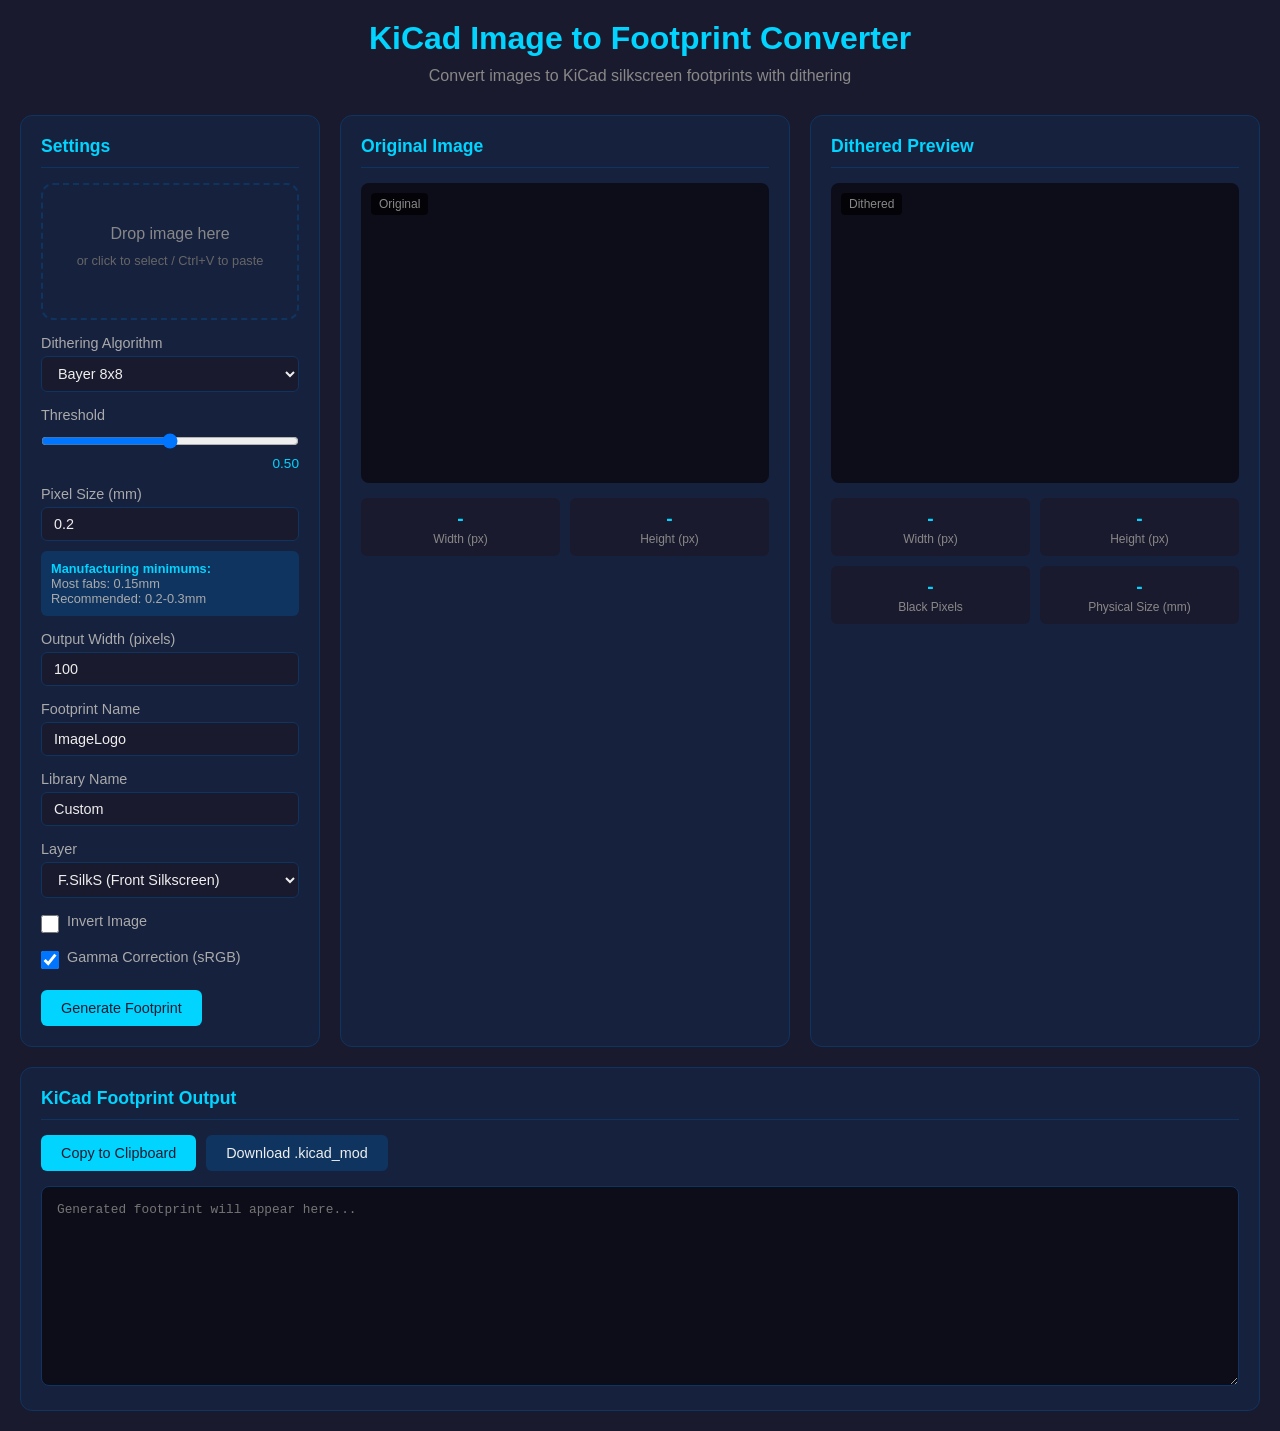
==== index.html @ ce5915de "Initial commit: KiCad image to footprint converter - Web app for converting images to KiCad silkscre" ====
<!DOCTYPE html>
<html lang="en">
<head>
    <meta charset="UTF-8">
    <meta name="viewport" content="width=device-width, initial-scale=1.0">
    <title>KiCad Image to Footprint Converter</title>
    <style>
        * {
            box-sizing: border-box;
            margin: 0;
            padding: 0;
        }

        body {
            font-family: -apple-system, BlinkMacSystemFont, 'Segoe UI', Roboto, Oxygen, Ubuntu, sans-serif;
            background: #1a1a2e;
            color: #eee;
            min-height: 100vh;
            padding: 20px;
        }

        .container {
            max-width: 1400px;
            margin: 0 auto;
        }

        h1 {
            text-align: center;
            margin-bottom: 10px;
            color: #00d4ff;
        }

        .subtitle {
            text-align: center;
            color: #888;
            margin-bottom: 30px;
        }

        .main-grid {
            display: grid;
            grid-template-columns: 300px 1fr 1fr;
            gap: 20px;
        }

        @media (max-width: 1200px) {
            .main-grid {
                grid-template-columns: 1fr;
            }
        }

        .panel {
            background: #16213e;
            border-radius: 12px;
            padding: 20px;
            border: 1px solid #0f3460;
        }

        .panel h2 {
            color: #00d4ff;
            margin-bottom: 15px;
            font-size: 1.1rem;
            border-bottom: 1px solid #0f3460;
            padding-bottom: 10px;
        }

        .control-group {
            margin-bottom: 15px;
        }

        .control-group label {
            display: block;
            margin-bottom: 5px;
            color: #aaa;
            font-size: 0.9rem;
        }

        .control-group input[type="number"],
        .control-group input[type="text"],
        .control-group select {
            width: 100%;
            padding: 8px 12px;
            border: 1px solid #0f3460;
            border-radius: 6px;
            background: #1a1a2e;
            color: #eee;
            font-size: 0.9rem;
        }

        .control-group input[type="range"] {
            width: 100%;
            margin-top: 5px;
        }

        .control-group .value-display {
            text-align: right;
            font-size: 0.85rem;
            color: #00d4ff;
            margin-top: 3px;
        }

        .drop-zone {
            border: 2px dashed #0f3460;
            border-radius: 12px;
            padding: 40px 20px;
            text-align: center;
            cursor: pointer;
            transition: all 0.3s ease;
            margin-bottom: 15px;
        }

        .drop-zone:hover, .drop-zone.dragover {
            border-color: #00d4ff;
            background: rgba(0, 212, 255, 0.1);
        }

        .drop-zone p {
            color: #888;
            margin-bottom: 10px;
        }

        .drop-zone .hint {
            font-size: 0.8rem;
            color: #666;
        }

        .btn {
            padding: 10px 20px;
            border: none;
            border-radius: 6px;
            cursor: pointer;
            font-size: 0.9rem;
            transition: all 0.3s ease;
            display: inline-flex;
            align-items: center;
            gap: 8px;
        }

        .btn-primary {
            background: #00d4ff;
            color: #1a1a2e;
        }

        .btn-primary:hover {
            background: #00a8cc;
        }

        .btn-secondary {
            background: #0f3460;
            color: #eee;
        }

        .btn-secondary:hover {
            background: #1a4a7a;
        }

        .btn-group {
            display: flex;
            gap: 10px;
            flex-wrap: wrap;
        }

        .canvas-container {
            position: relative;
            background: #0d0d1a;
            border-radius: 8px;
            overflow: hidden;
            display: flex;
            align-items: center;
            justify-content: center;
            min-height: 300px;
        }

        .canvas-container canvas {
            max-width: 100%;
            max-height: 400px;
            image-rendering: pixelated;
        }

        .canvas-label {
            position: absolute;
            top: 10px;
            left: 10px;
            background: rgba(0, 0, 0, 0.7);
            padding: 4px 8px;
            border-radius: 4px;
            font-size: 0.75rem;
            color: #888;
        }

        .output-section {
            margin-top: 20px;
        }

        .output-textarea {
            width: 100%;
            height: 200px;
            background: #0d0d1a;
            border: 1px solid #0f3460;
            border-radius: 8px;
            color: #0f0;
            font-family: 'Monaco', 'Menlo', monospace;
            font-size: 0.8rem;
            padding: 15px;
            resize: vertical;
        }

        .stats {
            display: grid;
            grid-template-columns: repeat(2, 1fr);
            gap: 10px;
            margin-top: 15px;
        }

        .stat-item {
            background: #1a1a2e;
            padding: 10px;
            border-radius: 6px;
            text-align: center;
        }

        .stat-item .value {
            font-size: 1.2rem;
            color: #00d4ff;
            font-weight: bold;
        }

        .stat-item .label {
            font-size: 0.75rem;
            color: #888;
            margin-top: 2px;
        }

        .checkbox-group {
            display: flex;
            align-items: center;
            gap: 8px;
        }

        .checkbox-group input[type="checkbox"] {
            width: 18px;
            height: 18px;
        }

        .hidden-input {
            display: none;
        }

        .preview-panels {
            display: grid;
            grid-template-columns: 1fr 1fr;
            gap: 20px;
        }

        @media (max-width: 900px) {
            .preview-panels {
                grid-template-columns: 1fr;
            }
        }

        .info-box {
            background: #0f3460;
            border-radius: 6px;
            padding: 10px;
            margin-top: 10px;
            font-size: 0.8rem;
            color: #aaa;
        }

        .info-box strong {
            color: #00d4ff;
        }
    </style>
</head>
<body>
    <div class="container">
        <h1>KiCad Image to Footprint Converter</h1>
        <p class="subtitle">Convert images to KiCad silkscreen footprints with dithering</p>

        <div class="main-grid">
            <!-- Controls Panel -->
            <div class="panel">
                <h2>Settings</h2>

                <div class="drop-zone" id="dropZone">
                    <p>Drop image here</p>
                    <p class="hint">or click to select / Ctrl+V to paste</p>
                </div>
                <input type="file" id="fileInput" class="hidden-input" accept="image/*">

                <div class="control-group">
                    <label>Dithering Algorithm</label>
                    <select id="algorithm">
                        <option value="threshold">Threshold (Simple)</option>
                        <option value="random">Random Noise</option>
                        <option value="bayer2">Bayer 2x2</option>
                        <option value="bayer4">Bayer 4x4</option>
                        <option value="bayer8" selected>Bayer 8x8</option>
                        <option value="floydSteinberg">Floyd-Steinberg</option>
                        <option value="atkinson">Atkinson</option>
                        <option value="jarvis">Jarvis-Judice-Ninke</option>
                    </select>
                </div>

                <div class="control-group">
                    <label>Threshold</label>
                    <input type="range" id="threshold" min="0" max="1" step="0.01" value="0.5">
                    <div class="value-display" id="thresholdValue">0.50</div>
                </div>

                <div class="control-group">
                    <label>Pixel Size (mm)</label>
                    <input type="number" id="pixelSize" value="0.2" min="0.1" max="2" step="0.05">
                    <div class="info-box">
                        <strong>Manufacturing minimums:</strong><br>
                        Most fabs: 0.15mm<br>
                        Recommended: 0.2-0.3mm
                    </div>
                </div>

                <div class="control-group">
                    <label>Output Width (pixels)</label>
                    <input type="number" id="outputWidth" value="100" min="10" max="500" step="1">
                </div>

                <div class="control-group">
                    <label>Footprint Name</label>
                    <input type="text" id="footprintName" value="ImageLogo">
                </div>

                <div class="control-group">
                    <label>Library Name</label>
                    <input type="text" id="libraryName" value="Custom">
                </div>

                <div class="control-group">
                    <label>Layer</label>
                    <select id="layer">
                        <option value="F.SilkS" selected>F.SilkS (Front Silkscreen)</option>
                        <option value="B.SilkS">B.SilkS (Back Silkscreen)</option>
                        <option value="F.Cu">F.Cu (Front Copper)</option>
                        <option value="B.Cu">B.Cu (Back Copper)</option>
                    </select>
                </div>

                <div class="control-group checkbox-group">
                    <input type="checkbox" id="invertImage">
                    <label for="invertImage">Invert Image</label>
                </div>

                <div class="control-group checkbox-group">
                    <input type="checkbox" id="gammaCorrect" checked>
                    <label for="gammaCorrect">Gamma Correction (sRGB)</label>
                </div>

                <div class="btn-group" style="margin-top: 20px;">
                    <button class="btn btn-primary" id="generateBtn">Generate Footprint</button>
                </div>
            </div>

            <!-- Original Image Preview -->
            <div class="panel">
                <h2>Original Image</h2>
                <div class="canvas-container">
                    <canvas id="originalCanvas"></canvas>
                    <span class="canvas-label">Original</span>
                </div>

                <div class="stats" id="originalStats">
                    <div class="stat-item">
                        <div class="value" id="origWidth">-</div>
                        <div class="label">Width (px)</div>
                    </div>
                    <div class="stat-item">
                        <div class="value" id="origHeight">-</div>
                        <div class="label">Height (px)</div>
                    </div>
                </div>
            </div>

            <!-- Dithered Preview -->
            <div class="panel">
                <h2>Dithered Preview</h2>
                <div class="canvas-container">
                    <canvas id="ditheredCanvas"></canvas>
                    <span class="canvas-label">Dithered</span>
                </div>

                <div class="stats" id="ditheredStats">
                    <div class="stat-item">
                        <div class="value" id="outWidth">-</div>
                        <div class="label">Width (px)</div>
                    </div>
                    <div class="stat-item">
                        <div class="value" id="outHeight">-</div>
                        <div class="label">Height (px)</div>
                    </div>
                    <div class="stat-item">
                        <div class="value" id="blackPixels">-</div>
                        <div class="label">Black Pixels</div>
                    </div>
                    <div class="stat-item">
                        <div class="value" id="physicalSize">-</div>
                        <div class="label">Physical Size (mm)</div>
                    </div>
                </div>
            </div>
        </div>

        <!-- Output Section -->
        <div class="panel output-section">
            <h2>KiCad Footprint Output</h2>
            <div class="btn-group" style="margin-bottom: 15px;">
                <button class="btn btn-primary" id="copyBtn">Copy to Clipboard</button>
                <button class="btn btn-secondary" id="downloadBtn">Download .kicad_mod</button>
            </div>
            <textarea class="output-textarea" id="output" readonly placeholder="Generated footprint will appear here..."></textarea>
        </div>
    </div>

    <script>
        // Bayer matrices
        const BAYER_2 = [
            [0, 2],
            [3, 1]
        ];

        const BAYER_4 = [
            [0, 8, 2, 10],
            [12, 4, 14, 6],
            [3, 11, 1, 9],
            [15, 7, 13, 5]
        ];

        const BAYER_8 = [
            [0, 32, 8, 40, 2, 34, 10, 42],
            [48, 16, 56, 24, 50, 18, 58, 26],
            [12, 44, 4, 36, 14, 46, 6, 38],
            [60, 28, 52, 20, 62, 30, 54, 22],
            [3, 35, 11, 43, 1, 33, 9, 41],
            [51, 19, 59, 27, 49, 17, 57, 25],
            [15, 47, 7, 39, 13, 45, 5, 37],
            [63, 31, 55, 23, 61, 29, 53, 21]
        ];

        // Error diffusion kernels
        const FLOYD_STEINBERG = [
            [1, 0, 7/16],
            [-1, 1, 3/16],
            [0, 1, 5/16],
            [1, 1, 1/16]
        ];

        const ATKINSON = [
            [1, 0, 1/8],
            [2, 0, 1/8],
            [-1, 1, 1/8],
            [0, 1, 1/8],
            [1, 1, 1/8],
            [0, 2, 1/8]
        ];

        const JARVIS = [
            [1, 0, 7/48],
            [2, 0, 5/48],
            [-2, 1, 3/48],
            [-1, 1, 5/48],
            [0, 1, 7/48],
            [1, 1, 5/48],
            [2, 1, 3/48],
            [-2, 2, 1/48],
            [-1, 2, 3/48],
            [0, 2, 5/48],
            [1, 2, 3/48],
            [2, 2, 1/48]
        ];

        // State
        let originalImage = null;
        let ditheredData = null;

        // DOM elements
        const dropZone = document.getElementById('dropZone');
        const fileInput = document.getElementById('fileInput');
        const originalCanvas = document.getElementById('originalCanvas');
        const ditheredCanvas = document.getElementById('ditheredCanvas');
        const outputTextarea = document.getElementById('output');

        // Utility: Generate UUID v4
        function generateUUID() {
            return 'xxxxxxxx-xxxx-4xxx-yxxx-xxxxxxxxxxxx'.replace(/[xy]/g, function(c) {
                const r = Math.random() * 16 | 0;
                const v = c === 'x' ? r : (r & 0x3 | 0x8);
                return v.toString(16);
            });
        }

        // sRGB to linear conversion
        function srgbToLinear(value) {
            if (value <= 0.04045) {
                return value / 12.92;
            }
            return Math.pow((value + 0.055) / 1.055, 2.4);
        }

        // Linear to sRGB conversion
        function linearToSrgb(value) {
            if (value <= 0.0031308) {
                return value * 12.92;
            }
            return 1.055 * Math.pow(value, 1/2.4) - 0.055;
        }

        // Convert image to grayscale array
        function imageToGrayscale(imageData, width, height, gammaCorrect) {
            const gray = new Float32Array(width * height);
            for (let i = 0; i < width * height; i++) {
                const r = imageData[i * 4] / 255;
                const g = imageData[i * 4 + 1] / 255;
                const b = imageData[i * 4 + 2] / 255;

                let luminance;
                if (gammaCorrect) {
                    luminance = 0.2126 * srgbToLinear(r) + 0.7152 * srgbToLinear(g) + 0.0722 * srgbToLinear(b);
                } else {
                    luminance = 0.299 * r + 0.587 * g + 0.114 * b;
                }
                gray[i] = luminance;
            }
            return gray;
        }

        // Dithering algorithms
        function thresholdDither(gray, width, height, threshold) {
            const result = new Uint8Array(width * height);
            for (let i = 0; i < gray.length; i++) {
                result[i] = gray[i] > threshold ? 255 : 0;
            }
            return result;
        }

        function randomDither(gray, width, height, threshold) {
            const result = new Uint8Array(width * height);
            for (let i = 0; i < gray.length; i++) {
                const noise = (Math.random() - 0.5) * 0.5;
                result[i] = (gray[i] + noise) > threshold ? 255 : 0;
            }
            return result;
        }

        function bayerDither(gray, width, height, matrix, threshold) {
            const result = new Uint8Array(width * height);
            const size = matrix.length;
            const maxVal = size * size;

            for (let y = 0; y < height; y++) {
                for (let x = 0; x < width; x++) {
                    const i = y * width + x;
                    const bayerValue = matrix[y % size][x % size] / maxVal - 0.5;
                    const adjusted = gray[i] + bayerValue * (1 - threshold);
                    result[i] = adjusted > threshold ? 255 : 0;
                }
            }
            return result;
        }

        function errorDiffusionDither(gray, width, height, kernel, threshold) {
            const buffer = Float32Array.from(gray);
            const result = new Uint8Array(width * height);

            for (let y = 0; y < height; y++) {
                for (let x = 0; x < width; x++) {
                    const i = y * width + x;
                    const oldPixel = buffer[i];
                    const newPixel = oldPixel > threshold ? 1 : 0;
                    result[i] = newPixel * 255;
                    const error = oldPixel - newPixel;

                    for (const [dx, dy, weight] of kernel) {
                        const nx = x + dx;
                        const ny = y + dy;
                        if (nx >= 0 && nx < width && ny >= 0 && ny < height) {
                            buffer[ny * width + nx] += error * weight;
                        }
                    }
                }
            }
            return result;
        }

        // Apply dithering
        function applyDithering(gray, width, height, algorithm, threshold) {
            switch (algorithm) {
                case 'threshold':
                    return thresholdDither(gray, width, height, threshold);
                case 'random':
                    return randomDither(gray, width, height, threshold);
                case 'bayer2':
                    return bayerDither(gray, width, height, BAYER_2, threshold);
                case 'bayer4':
                    return bayerDither(gray, width, height, BAYER_4, threshold);
                case 'bayer8':
                    return bayerDither(gray, width, height, BAYER_8, threshold);
                case 'floydSteinberg':
                    return errorDiffusionDither(gray, width, height, FLOYD_STEINBERG, threshold);
                case 'atkinson':
                    return errorDiffusionDither(gray, width, height, ATKINSON, threshold);
                case 'jarvis':
                    return errorDiffusionDither(gray, width, height, JARVIS, threshold);
                default:
                    return thresholdDither(gray, width, height, threshold);
            }
        }

        // Load and process image
        function loadImage(file) {
            const reader = new FileReader();
            reader.onload = function(e) {
                const img = new Image();
                img.onload = function() {
                    originalImage = img;
                    updateOriginalPreview();
                    processImage();
                };
                img.src = e.target.result;
            };
            reader.readAsDataURL(file);
        }

        function loadImageFromDataURL(dataURL) {
            const img = new Image();
            img.onload = function() {
                originalImage = img;
                updateOriginalPreview();
                processImage();
            };
            img.src = dataURL;
        }

        function updateOriginalPreview() {
            if (!originalImage) return;

            const ctx = originalCanvas.getContext('2d');
            originalCanvas.width = originalImage.width;
            originalCanvas.height = originalImage.height;
            ctx.drawImage(originalImage, 0, 0);

            document.getElementById('origWidth').textContent = originalImage.width;
            document.getElementById('origHeight').textContent = originalImage.height;
        }

        function processImage() {
            if (!originalImage) return;

            const outputWidth = parseInt(document.getElementById('outputWidth').value);
            const scale = outputWidth / originalImage.width;
            const outputHeight = Math.round(originalImage.height * scale);

            // Create scaled canvas
            const tempCanvas = document.createElement('canvas');
            tempCanvas.width = outputWidth;
            tempCanvas.height = outputHeight;
            const tempCtx = tempCanvas.getContext('2d');
            tempCtx.imageSmoothingEnabled = true;
            tempCtx.drawImage(originalImage, 0, 0, outputWidth, outputHeight);

            const imageData = tempCtx.getImageData(0, 0, outputWidth, outputHeight);
            const gammaCorrect = document.getElementById('gammaCorrect').checked;
            const invert = document.getElementById('invertImage').checked;

            let gray = imageToGrayscale(imageData.data, outputWidth, outputHeight, gammaCorrect);

            if (invert) {
                for (let i = 0; i < gray.length; i++) {
                    gray[i] = 1 - gray[i];
                }
            }

            const algorithm = document.getElementById('algorithm').value;
            const threshold = parseFloat(document.getElementById('threshold').value);

            ditheredData = applyDithering(gray, outputWidth, outputHeight, algorithm, threshold);

            // Draw dithered result
            ditheredCanvas.width = outputWidth;
            ditheredCanvas.height = outputHeight;
            const ctx = ditheredCanvas.getContext('2d');
            const resultImageData = ctx.createImageData(outputWidth, outputHeight);

            let blackCount = 0;
            for (let i = 0; i < ditheredData.length; i++) {
                const v = ditheredData[i];
                resultImageData.data[i * 4] = v;
                resultImageData.data[i * 4 + 1] = v;
                resultImageData.data[i * 4 + 2] = v;
                resultImageData.data[i * 4 + 3] = 255;
                if (v === 0) blackCount++;
            }
            ctx.putImageData(resultImageData, 0, 0);

            // Update stats
            const pixelSize = parseFloat(document.getElementById('pixelSize').value);
            document.getElementById('outWidth').textContent = outputWidth;
            document.getElementById('outHeight').textContent = outputHeight;
            document.getElementById('blackPixels').textContent = blackCount.toLocaleString();
            document.getElementById('physicalSize').textContent =
                `${(outputWidth * pixelSize).toFixed(1)} x ${(outputHeight * pixelSize).toFixed(1)}`;
        }

        function generateFootprint() {
            if (!ditheredData) {
                alert('Please load an image first');
                return;
            }

            const outputWidth = parseInt(document.getElementById('outputWidth').value);
            const scale = outputWidth / originalImage.width;
            const outputHeight = Math.round(originalImage.height * scale);

            const pixelSize = parseFloat(document.getElementById('pixelSize').value);
            const footprintName = document.getElementById('footprintName').value || 'ImageLogo';
            const libraryName = document.getElementById('libraryName').value || 'Custom';
            const layer = document.getElementById('layer').value;

            const halfPixel = pixelSize / 2;
            const centerX = (outputWidth * pixelSize) / 2;
            const centerY = (outputHeight * pixelSize) / 2;

            // Build footprint
            let output = `(footprint "${libraryName}:${footprintName}"
    (version 20241229)
    (generator "KiCadDithering")
    (generator_version "1.0")
    (layer "F.Cu")
    (uuid "${generateUUID()}")
    (at 0 0)
    (property "Reference" "G***"
        (at 0 ${(-centerY - 2).toFixed(2)} 0)
        (layer "${layer}")
        (uuid "${generateUUID()}")
        (effects
            (font (size 1.5 1.5) (thickness 0.3))
        )
    )
    (property "Value" "${footprintName}"
        (at 0 ${(centerY + 2).toFixed(2)} 0)
        (layer "${layer}")
        (hide yes)
        (uuid "${generateUUID()}")
        (effects
            (font (size 1.5 1.5) (thickness 0.3))
        )
    )
    (property "Datasheet" ""
        (at 0 0 0)
        (layer "F.Fab")
        (hide yes)
        (uuid "${generateUUID()}")
        (effects
            (font (size 1.27 1.27) (thickness 0.15))
        )
    )
    (property "Description" "Image converted to footprint"
        (at 0 0 0)
        (layer "F.Fab")
        (hide yes)
        (uuid "${generateUUID()}")
        (effects
            (font (size 1.27 1.27) (thickness 0.15))
        )
    )
    (attr board_only exclude_from_pos_files exclude_from_bom)
`;

            // Generate polygons for black pixels (square pixels that can touch)
            for (let y = 0; y < outputHeight; y++) {
                for (let x = 0; x < outputWidth; x++) {
                    const i = y * outputWidth + x;
                    if (ditheredData[i] === 0) { // Black pixel
                        const left = (x * pixelSize - centerX).toFixed(6);
                        const right = ((x + 1) * pixelSize - centerX).toFixed(6);
                        const top = (y * pixelSize - centerY).toFixed(6);
                        const bottom = ((y + 1) * pixelSize - centerY).toFixed(6);

                        output += `    (fp_poly
        (pts
            (xy ${left} ${top}) (xy ${right} ${top}) (xy ${right} ${bottom}) (xy ${left} ${bottom})
        )
        (stroke (width 0) (type solid))
        (fill yes)
        (layer "${layer}")
        (uuid "${generateUUID()}")
    )
`;
                    }
                }
            }

            output += `    (embedded_fonts no)
)`;

            outputTextarea.value = output;
        }

        // Event listeners
        dropZone.addEventListener('click', () => fileInput.click());

        dropZone.addEventListener('dragover', (e) => {
            e.preventDefault();
            dropZone.classList.add('dragover');
        });

        dropZone.addEventListener('dragleave', () => {
            dropZone.classList.remove('dragover');
        });

        dropZone.addEventListener('drop', (e) => {
            e.preventDefault();
            dropZone.classList.remove('dragover');
            const file = e.dataTransfer.files[0];
            if (file && file.type.startsWith('image/')) {
                loadImage(file);
            }
        });

        fileInput.addEventListener('change', (e) => {
            if (e.target.files[0]) {
                loadImage(e.target.files[0]);
            }
        });

        // Paste support
        document.addEventListener('paste', (e) => {
            const items = e.clipboardData.items;
            for (const item of items) {
                if (item.type.startsWith('image/')) {
                    const file = item.getAsFile();
                    loadImage(file);
                    break;
                }
            }
        });

        // Control change handlers
        document.getElementById('algorithm').addEventListener('change', processImage);
        document.getElementById('threshold').addEventListener('input', function() {
            document.getElementById('thresholdValue').textContent = parseFloat(this.value).toFixed(2);
            processImage();
        });
        document.getElementById('outputWidth').addEventListener('change', processImage);
        document.getElementById('pixelSize').addEventListener('change', processImage);
        document.getElementById('invertImage').addEventListener('change', processImage);
        document.getElementById('gammaCorrect').addEventListener('change', processImage);

        // Generate button
        document.getElementById('generateBtn').addEventListener('click', generateFootprint);

        // Copy button
        document.getElementById('copyBtn').addEventListener('click', () => {
            outputTextarea.select();
            document.execCommand('copy');
            const btn = document.getElementById('copyBtn');
            const originalText = btn.textContent;
            btn.textContent = 'Copied!';
            setTimeout(() => btn.textContent = originalText, 2000);
        });

        // Download button
        document.getElementById('downloadBtn').addEventListener('click', () => {
            const content = outputTextarea.value;
            if (!content) {
                alert('Generate a footprint first');
                return;
            }
            const footprintName = document.getElementById('footprintName').value || 'ImageLogo';
            const blob = new Blob([content], { type: 'text/plain' });
            const url = URL.createObjectURL(blob);
            const a = document.createElement('a');
            a.href = url;
            a.download = `${footprintName}.kicad_mod`;
            a.click();
            URL.revokeObjectURL(url);
        });
    </script>
</body>
</html>
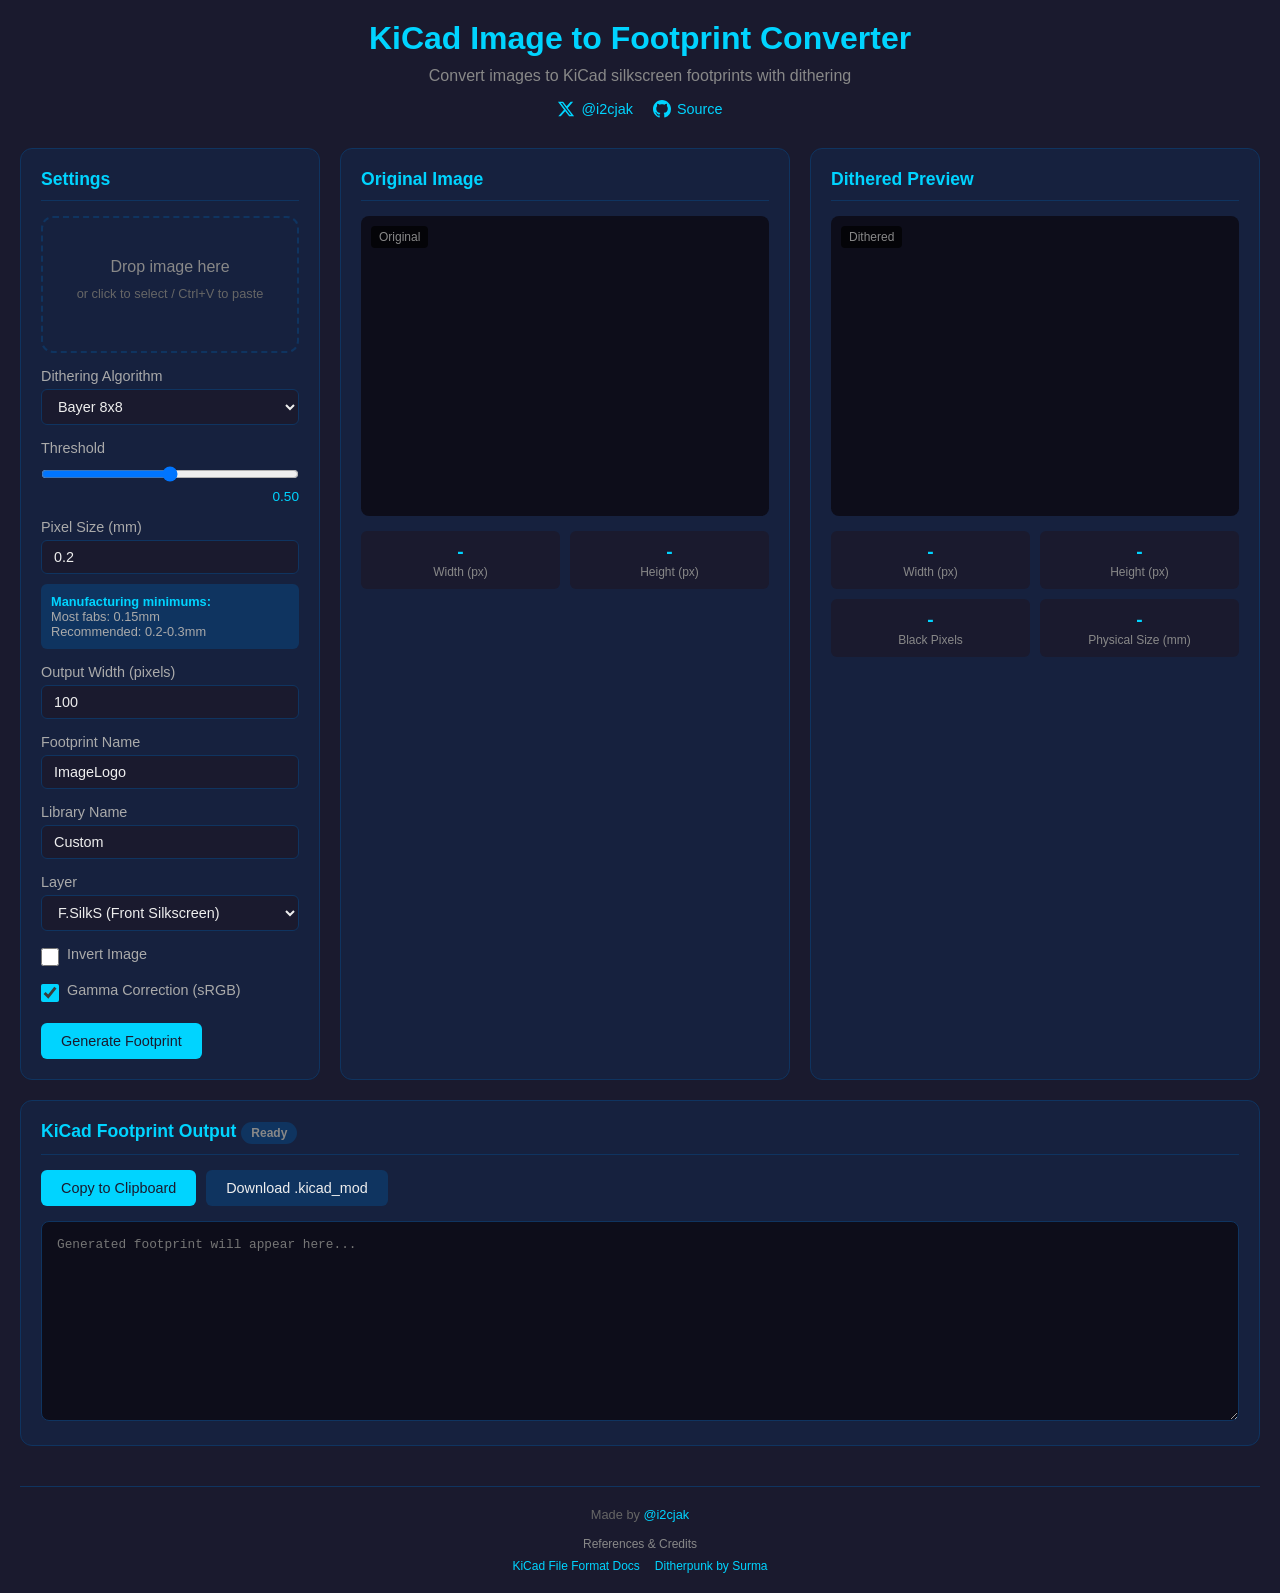
==== commit 198077c6: "Add Web Worker, progress UI, and polish - Add Web Worker for non-blocking dithering and footprint ge" ====
--- a/index.html
+++ b/index.html
@@ -4,6 +4,8 @@
     <meta charset="UTF-8">
     <meta name="viewport" content="width=device-width, initial-scale=1.0">
     <title>KiCad Image to Footprint Converter</title>
+    <meta name="description" content="Convert images to KiCad silkscreen footprints with dithering algorithms">
+    <meta name="author" content="i2cjak">
     <style>
         * {
             box-sizing: border-box;
@@ -24,16 +26,46 @@
             margin: 0 auto;
         }
 
+        header {
+            text-align: center;
+            margin-bottom: 30px;
+        }
+
         h1 {
-            text-align: center;
             margin-bottom: 10px;
             color: #00d4ff;
         }
 
         .subtitle {
-            text-align: center;
             color: #888;
-            margin-bottom: 30px;
+            margin-bottom: 15px;
+        }
+
+        .social-links {
+            display: flex;
+            justify-content: center;
+            gap: 20px;
+            margin-bottom: 10px;
+        }
+
+        .social-links a {
+            color: #00d4ff;
+            text-decoration: none;
+            font-size: 0.9rem;
+            display: inline-flex;
+            align-items: center;
+            gap: 6px;
+            transition: color 0.2s;
+        }
+
+        .social-links a:hover {
+            color: #fff;
+        }
+
+        .social-links svg {
+            width: 18px;
+            height: 18px;
+            fill: currentColor;
         }
 
         .main-grid {
@@ -135,12 +167,17 @@
             gap: 8px;
         }
 
+        .btn:disabled {
+            opacity: 0.6;
+            cursor: not-allowed;
+        }
+
         .btn-primary {
             background: #00d4ff;
             color: #1a1a2e;
         }
 
-        .btn-primary:hover {
+        .btn-primary:hover:not(:disabled) {
             background: #00a8cc;
         }
 
@@ -149,7 +186,7 @@
             color: #eee;
         }
 
-        .btn-secondary:hover {
+        .btn-secondary:hover:not(:disabled) {
             background: #1a4a7a;
         }
 
@@ -239,22 +276,11 @@
         .checkbox-group input[type="checkbox"] {
             width: 18px;
             height: 18px;
+            accent-color: #00d4ff;
         }
 
         .hidden-input {
             display: none;
-        }
-
-        .preview-panels {
-            display: grid;
-            grid-template-columns: 1fr 1fr;
-            gap: 20px;
-        }
-
-        @media (max-width: 900px) {
-            .preview-panels {
-                grid-template-columns: 1fr;
-            }
         }
 
         .info-box {
@@ -269,12 +295,129 @@
         .info-box strong {
             color: #00d4ff;
         }
+
+        /* Progress indicator */
+        .progress-container {
+            margin-top: 15px;
+            display: none;
+        }
+
+        .progress-container.active {
+            display: block;
+        }
+
+        .progress-bar {
+            height: 8px;
+            background: #0d0d1a;
+            border-radius: 4px;
+            overflow: hidden;
+            margin-bottom: 8px;
+        }
+
+        .progress-fill {
+            height: 100%;
+            background: linear-gradient(90deg, #00d4ff, #00ff88);
+            border-radius: 4px;
+            transition: width 0.1s ease;
+            width: 0%;
+        }
+
+        .progress-text {
+            font-size: 0.8rem;
+            color: #888;
+            text-align: center;
+        }
+
+        /* Status indicator */
+        .status-badge {
+            display: inline-flex;
+            align-items: center;
+            gap: 6px;
+            padding: 4px 10px;
+            border-radius: 12px;
+            font-size: 0.75rem;
+            background: #0f3460;
+            color: #888;
+        }
+
+        .status-badge.processing {
+            background: rgba(0, 212, 255, 0.2);
+            color: #00d4ff;
+        }
+
+        .status-badge.success {
+            background: rgba(0, 255, 136, 0.2);
+            color: #00ff88;
+        }
+
+        .spinner {
+            width: 12px;
+            height: 12px;
+            border: 2px solid transparent;
+            border-top-color: currentColor;
+            border-radius: 50%;
+            animation: spin 0.8s linear infinite;
+        }
+
+        @keyframes spin {
+            to { transform: rotate(360deg); }
+        }
+
+        /* Footer */
+        footer {
+            margin-top: 40px;
+            padding-top: 20px;
+            border-top: 1px solid #0f3460;
+            text-align: center;
+            color: #666;
+            font-size: 0.8rem;
+        }
+
+        footer a {
+            color: #00d4ff;
+            text-decoration: none;
+        }
+
+        footer a:hover {
+            text-decoration: underline;
+        }
+
+        .references {
+            margin-top: 15px;
+            font-size: 0.75rem;
+        }
+
+        .references h4 {
+            color: #888;
+            margin-bottom: 8px;
+            font-weight: normal;
+        }
+
+        .references ul {
+            list-style: none;
+            display: flex;
+            flex-wrap: wrap;
+            justify-content: center;
+            gap: 15px;
+        }
     </style>
 </head>
 <body>
     <div class="container">
-        <h1>KiCad Image to Footprint Converter</h1>
-        <p class="subtitle">Convert images to KiCad silkscreen footprints with dithering</p>
+        <header>
+            <h1>KiCad Image to Footprint Converter</h1>
+            <p class="subtitle">Convert images to KiCad silkscreen footprints with dithering</p>
+            <div class="social-links">
+                <a href="https://x.com/i2cjak" target="_blank" rel="noopener">
+                    <svg viewBox="0 0 24 24"><path d="M18.244 2.25h3.308l-7.227 8.26 8.502 11.24H16.17l-5.214-6.817L4.99 21.75H1.68l7.73-8.835L1.254 2.25H8.08l4.713 6.231zm-1.161 17.52h1.833L7.084 4.126H5.117z"/></svg>
+                    @i2cjak
+                </a>
+                <a href="https://github.com/i2cjak/KiCadDithering" target="_blank" rel="noopener">
+                    <svg viewBox="0 0 24 24"><path d="M12 0C5.37 0 0 5.37 0 12c0 5.31 3.435 9.795 8.205 11.385.6.105.825-.255.825-.57 0-.285-.015-1.23-.015-2.235-3.015.555-3.795-.735-4.035-1.41-.135-.345-.72-1.41-1.23-1.695-.42-.225-1.02-.78-.015-.795.945-.015 1.62.87 1.845 1.23 1.08 1.815 2.805 1.305 3.495.99.105-.78.42-1.305.765-1.605-2.67-.3-5.46-1.335-5.46-5.925 0-1.305.465-2.385 1.23-3.225-.12-.3-.54-1.53.12-3.18 0 0 1.005-.315 3.3 1.23.96-.27 1.98-.405 3-.405s2.04.135 3 .405c2.295-1.56 3.3-1.23 3.3-1.23.66 1.65.24 2.88.12 3.18.765.84 1.23 1.905 1.23 3.225 0 4.605-2.805 5.625-5.475 5.925.435.375.81 1.095.81 2.22 0 1.605-.015 2.895-.015 3.3 0 .315.225.69.825.57A12.02 12.02 0 0024 12c0-6.63-5.37-12-12-12z"/></svg>
+                    Source
+                </a>
+            </div>
+        </header>
 
         <div class="main-grid">
             <!-- Controls Panel -->
@@ -355,6 +498,13 @@
                 <div class="btn-group" style="margin-top: 20px;">
                     <button class="btn btn-primary" id="generateBtn">Generate Footprint</button>
                 </div>
+
+                <div class="progress-container" id="progressContainer">
+                    <div class="progress-bar">
+                        <div class="progress-fill" id="progressFill"></div>
+                    </div>
+                    <div class="progress-text" id="progressText">Processing...</div>
+                </div>
             </div>
 
             <!-- Original Image Preview -->
@@ -382,7 +532,7 @@
                 <h2>Dithered Preview</h2>
                 <div class="canvas-container">
                     <canvas id="ditheredCanvas"></canvas>
-                    <span class="canvas-label">Dithered</span>
+                    <span class="canvas-label" id="ditheredLabel">Dithered</span>
                 </div>
 
                 <div class="stats" id="ditheredStats">
@@ -408,75 +558,71 @@
 
         <!-- Output Section -->
         <div class="panel output-section">
-            <h2>KiCad Footprint Output</h2>
+            <h2>
+                KiCad Footprint Output
+                <span class="status-badge" id="statusBadge">Ready</span>
+            </h2>
             <div class="btn-group" style="margin-bottom: 15px;">
                 <button class="btn btn-primary" id="copyBtn">Copy to Clipboard</button>
                 <button class="btn btn-secondary" id="downloadBtn">Download .kicad_mod</button>
             </div>
             <textarea class="output-textarea" id="output" readonly placeholder="Generated footprint will appear here..."></textarea>
         </div>
+
+        <footer>
+            <p>Made by <a href="https://x.com/i2cjak" target="_blank" rel="noopener">@i2cjak</a></p>
+            <div class="references">
+                <h4>References & Credits</h4>
+                <ul>
+                    <li><a href="https://dev-docs.kicad.org/en/file-formats/sexpr-footprint/" target="_blank" rel="noopener">KiCad File Format Docs</a></li>
+                    <li><a href="https://surma.dev/things/ditherpunk/" target="_blank" rel="noopener">Ditherpunk by Surma</a></li>
+                </ul>
+            </div>
+        </footer>
     </div>
 
     <script>
-        // Bayer matrices
-        const BAYER_2 = [
-            [0, 2],
-            [3, 1]
+        // Initialize Web Worker
+        let worker = null;
+        let workerSupported = typeof Worker !== 'undefined';
+
+        if (workerSupported) {
+            try {
+                worker = new Worker('worker.js');
+                worker.onmessage = handleWorkerMessage;
+                worker.onerror = (e) => {
+                    console.warn('Worker error, falling back to main thread:', e);
+                    workerSupported = false;
+                };
+            } catch (e) {
+                console.warn('Worker init failed, using main thread:', e);
+                workerSupported = false;
+            }
+        }
+
+        // Bayer matrices (for fallback)
+        const BAYER_2 = [[0, 2], [3, 1]];
+        const BAYER_4 = [[0, 8, 2, 10], [12, 4, 14, 6], [3, 11, 1, 9], [15, 7, 13, 5]];
+        const BAYER_8 = [
+            [0, 32, 8, 40, 2, 34, 10, 42], [48, 16, 56, 24, 50, 18, 58, 26],
+            [12, 44, 4, 36, 14, 46, 6, 38], [60, 28, 52, 20, 62, 30, 54, 22],
+            [3, 35, 11, 43, 1, 33, 9, 41], [51, 19, 59, 27, 49, 17, 57, 25],
+            [15, 47, 7, 39, 13, 45, 5, 37], [63, 31, 55, 23, 61, 29, 53, 21]
         ];
 
-        const BAYER_4 = [
-            [0, 8, 2, 10],
-            [12, 4, 14, 6],
-            [3, 11, 1, 9],
-            [15, 7, 13, 5]
-        ];
-
-        const BAYER_8 = [
-            [0, 32, 8, 40, 2, 34, 10, 42],
-            [48, 16, 56, 24, 50, 18, 58, 26],
-            [12, 44, 4, 36, 14, 46, 6, 38],
-            [60, 28, 52, 20, 62, 30, 54, 22],
-            [3, 35, 11, 43, 1, 33, 9, 41],
-            [51, 19, 59, 27, 49, 17, 57, 25],
-            [15, 47, 7, 39, 13, 45, 5, 37],
-            [63, 31, 55, 23, 61, 29, 53, 21]
-        ];
-
-        // Error diffusion kernels
-        const FLOYD_STEINBERG = [
-            [1, 0, 7/16],
-            [-1, 1, 3/16],
-            [0, 1, 5/16],
-            [1, 1, 1/16]
-        ];
-
-        const ATKINSON = [
-            [1, 0, 1/8],
-            [2, 0, 1/8],
-            [-1, 1, 1/8],
-            [0, 1, 1/8],
-            [1, 1, 1/8],
-            [0, 2, 1/8]
-        ];
-
+        const FLOYD_STEINBERG = [[1, 0, 7/16], [-1, 1, 3/16], [0, 1, 5/16], [1, 1, 1/16]];
+        const ATKINSON = [[1, 0, 1/8], [2, 0, 1/8], [-1, 1, 1/8], [0, 1, 1/8], [1, 1, 1/8], [0, 2, 1/8]];
         const JARVIS = [
-            [1, 0, 7/48],
-            [2, 0, 5/48],
-            [-2, 1, 3/48],
-            [-1, 1, 5/48],
-            [0, 1, 7/48],
-            [1, 1, 5/48],
-            [2, 1, 3/48],
-            [-2, 2, 1/48],
-            [-1, 2, 3/48],
-            [0, 2, 5/48],
-            [1, 2, 3/48],
-            [2, 2, 1/48]
+            [1, 0, 7/48], [2, 0, 5/48], [-2, 1, 3/48], [-1, 1, 5/48], [0, 1, 7/48],
+            [1, 1, 5/48], [2, 1, 3/48], [-2, 2, 1/48], [-1, 2, 3/48], [0, 2, 5/48], [1, 2, 3/48], [2, 2, 1/48]
         ];
 
         // State
         let originalImage = null;
         let ditheredData = null;
+        let currentOutputWidth = 0;
+        let currentOutputHeight = 0;
+        let isProcessing = false;
 
         // DOM elements
         const dropZone = document.getElementById('dropZone');
@@ -484,80 +630,61 @@
         const originalCanvas = document.getElementById('originalCanvas');
         const ditheredCanvas = document.getElementById('ditheredCanvas');
         const outputTextarea = document.getElementById('output');
-
-        // Utility: Generate UUID v4
+        const progressContainer = document.getElementById('progressContainer');
+        const progressFill = document.getElementById('progressFill');
+        const progressText = document.getElementById('progressText');
+        const statusBadge = document.getElementById('statusBadge');
+        const generateBtn = document.getElementById('generateBtn');
+
+        // Utility functions
         function generateUUID() {
-            return 'xxxxxxxx-xxxx-4xxx-yxxx-xxxxxxxxxxxx'.replace(/[xy]/g, function(c) {
+            if (crypto.randomUUID) return crypto.randomUUID();
+            return 'xxxxxxxx-xxxx-4xxx-yxxx-xxxxxxxxxxxx'.replace(/[xy]/g, c => {
                 const r = Math.random() * 16 | 0;
-                const v = c === 'x' ? r : (r & 0x3 | 0x8);
-                return v.toString(16);
+                return (c === 'x' ? r : (r & 0x3 | 0x8)).toString(16);
             });
         }
 
-        // sRGB to linear conversion
         function srgbToLinear(value) {
-            if (value <= 0.04045) {
-                return value / 12.92;
-            }
-            return Math.pow((value + 0.055) / 1.055, 2.4);
-        }
-
-        // Linear to sRGB conversion
-        function linearToSrgb(value) {
-            if (value <= 0.0031308) {
-                return value * 12.92;
-            }
-            return 1.055 * Math.pow(value, 1/2.4) - 0.055;
-        }
-
-        // Convert image to grayscale array
+            return value <= 0.04045 ? value / 12.92 : Math.pow((value + 0.055) / 1.055, 2.4);
+        }
+
         function imageToGrayscale(imageData, width, height, gammaCorrect) {
             const gray = new Float32Array(width * height);
             for (let i = 0; i < width * height; i++) {
                 const r = imageData[i * 4] / 255;
                 const g = imageData[i * 4 + 1] / 255;
                 const b = imageData[i * 4 + 2] / 255;
-
-                let luminance;
-                if (gammaCorrect) {
-                    luminance = 0.2126 * srgbToLinear(r) + 0.7152 * srgbToLinear(g) + 0.0722 * srgbToLinear(b);
-                } else {
-                    luminance = 0.299 * r + 0.587 * g + 0.114 * b;
-                }
-                gray[i] = luminance;
+                gray[i] = gammaCorrect
+                    ? 0.2126 * srgbToLinear(r) + 0.7152 * srgbToLinear(g) + 0.0722 * srgbToLinear(b)
+                    : 0.299 * r + 0.587 * g + 0.114 * b;
             }
             return gray;
         }
 
-        // Dithering algorithms
+        // Dithering (fallback for no worker)
         function thresholdDither(gray, width, height, threshold) {
             const result = new Uint8Array(width * height);
-            for (let i = 0; i < gray.length; i++) {
-                result[i] = gray[i] > threshold ? 255 : 0;
-            }
+            for (let i = 0; i < gray.length; i++) result[i] = gray[i] > threshold ? 255 : 0;
             return result;
         }
 
         function randomDither(gray, width, height, threshold) {
             const result = new Uint8Array(width * height);
             for (let i = 0; i < gray.length; i++) {
-                const noise = (Math.random() - 0.5) * 0.5;
-                result[i] = (gray[i] + noise) > threshold ? 255 : 0;
+                result[i] = (gray[i] + (Math.random() - 0.5) * 0.5) > threshold ? 255 : 0;
             }
             return result;
         }
 
         function bayerDither(gray, width, height, matrix, threshold) {
             const result = new Uint8Array(width * height);
-            const size = matrix.length;
-            const maxVal = size * size;
-
+            const size = matrix.length, maxVal = size * size;
             for (let y = 0; y < height; y++) {
                 for (let x = 0; x < width; x++) {
                     const i = y * width + x;
                     const bayerValue = matrix[y % size][x % size] / maxVal - 0.5;
-                    const adjusted = gray[i] + bayerValue * (1 - threshold);
-                    result[i] = adjusted > threshold ? 255 : 0;
+                    result[i] = (gray[i] + bayerValue * (1 - threshold)) > threshold ? 255 : 0;
                 }
             }
             return result;
@@ -566,18 +693,14 @@
         function errorDiffusionDither(gray, width, height, kernel, threshold) {
             const buffer = Float32Array.from(gray);
             const result = new Uint8Array(width * height);
-
             for (let y = 0; y < height; y++) {
                 for (let x = 0; x < width; x++) {
                     const i = y * width + x;
-                    const oldPixel = buffer[i];
-                    const newPixel = oldPixel > threshold ? 1 : 0;
+                    const newPixel = buffer[i] > threshold ? 1 : 0;
                     result[i] = newPixel * 255;
-                    const error = oldPixel - newPixel;
-
+                    const error = buffer[i] - newPixel;
                     for (const [dx, dy, weight] of kernel) {
-                        const nx = x + dx;
-                        const ny = y + dy;
+                        const nx = x + dx, ny = y + dy;
                         if (nx >= 0 && nx < width && ny >= 0 && ny < height) {
                             buffer[ny * width + nx] += error * weight;
                         }
@@ -587,36 +710,73 @@
             return result;
         }
 
-        // Apply dithering
         function applyDithering(gray, width, height, algorithm, threshold) {
             switch (algorithm) {
-                case 'threshold':
-                    return thresholdDither(gray, width, height, threshold);
-                case 'random':
-                    return randomDither(gray, width, height, threshold);
-                case 'bayer2':
-                    return bayerDither(gray, width, height, BAYER_2, threshold);
-                case 'bayer4':
-                    return bayerDither(gray, width, height, BAYER_4, threshold);
-                case 'bayer8':
-                    return bayerDither(gray, width, height, BAYER_8, threshold);
-                case 'floydSteinberg':
-                    return errorDiffusionDither(gray, width, height, FLOYD_STEINBERG, threshold);
-                case 'atkinson':
-                    return errorDiffusionDither(gray, width, height, ATKINSON, threshold);
-                case 'jarvis':
-                    return errorDiffusionDither(gray, width, height, JARVIS, threshold);
-                default:
-                    return thresholdDither(gray, width, height, threshold);
-            }
-        }
-
-        // Load and process image
+                case 'threshold': return thresholdDither(gray, width, height, threshold);
+                case 'random': return randomDither(gray, width, height, threshold);
+                case 'bayer2': return bayerDither(gray, width, height, BAYER_2, threshold);
+                case 'bayer4': return bayerDither(gray, width, height, BAYER_4, threshold);
+                case 'bayer8': return bayerDither(gray, width, height, BAYER_8, threshold);
+                case 'floydSteinberg': return errorDiffusionDither(gray, width, height, FLOYD_STEINBERG, threshold);
+                case 'atkinson': return errorDiffusionDither(gray, width, height, ATKINSON, threshold);
+                case 'jarvis': return errorDiffusionDither(gray, width, height, JARVIS, threshold);
+                default: return thresholdDither(gray, width, height, threshold);
+            }
+        }
+
+        // Progress and status helpers
+        function showProgress(show) {
+            progressContainer.classList.toggle('active', show);
+        }
+
+        function updateProgress(percent, text) {
+            progressFill.style.width = percent + '%';
+            progressText.textContent = text;
+        }
+
+        function setStatus(status, text) {
+            statusBadge.className = 'status-badge ' + status;
+            statusBadge.innerHTML = status === 'processing'
+                ? '<span class="spinner"></span>' + text
+                : text;
+        }
+
+        // Worker message handler
+        function handleWorkerMessage(e) {
+            const { type, ...data } = e.data;
+
+            switch (type) {
+                case 'status':
+                    setStatus('processing', data.message);
+                    break;
+
+                case 'progress':
+                    updateProgress(data.percent, `Generating: ${data.current.toLocaleString()} / ${data.total.toLocaleString()} pixels`);
+                    break;
+
+                case 'dithered':
+                    ditheredData = data.ditheredData;
+                    currentOutputWidth = data.width;
+                    currentOutputHeight = data.height;
+                    renderDitheredPreview(data.ditheredData, data.width, data.height, data.blackCount);
+                    break;
+
+                case 'generated':
+                    outputTextarea.value = data.footprint;
+                    showProgress(false);
+                    setStatus('success', 'Complete');
+                    generateBtn.disabled = false;
+                    isProcessing = false;
+                    break;
+            }
+        }
+
+        // Image loading
         function loadImage(file) {
             const reader = new FileReader();
-            reader.onload = function(e) {
+            reader.onload = (e) => {
                 const img = new Image();
-                img.onload = function() {
+                img.onload = () => {
                     originalImage = img;
                     updateOriginalPreview();
                     processImage();
@@ -626,24 +786,12 @@
             reader.readAsDataURL(file);
         }
 
-        function loadImageFromDataURL(dataURL) {
-            const img = new Image();
-            img.onload = function() {
-                originalImage = img;
-                updateOriginalPreview();
-                processImage();
-            };
-            img.src = dataURL;
-        }
-
         function updateOriginalPreview() {
             if (!originalImage) return;
-
             const ctx = originalCanvas.getContext('2d');
             originalCanvas.width = originalImage.width;
             originalCanvas.height = originalImage.height;
             ctx.drawImage(originalImage, 0, 0);
-
             document.getElementById('origWidth').textContent = originalImage.width;
             document.getElementById('origHeight').textContent = originalImage.height;
         }
@@ -655,7 +803,6 @@
             const scale = outputWidth / originalImage.width;
             const outputHeight = Math.round(originalImage.height * scale);
 
-            // Create scaled canvas
             const tempCanvas = document.createElement('canvas');
             tempCanvas.width = outputWidth;
             tempCanvas.height = outputHeight;
@@ -666,67 +813,115 @@
             const imageData = tempCtx.getImageData(0, 0, outputWidth, outputHeight);
             const gammaCorrect = document.getElementById('gammaCorrect').checked;
             const invert = document.getElementById('invertImage').checked;
-
-            let gray = imageToGrayscale(imageData.data, outputWidth, outputHeight, gammaCorrect);
-
-            if (invert) {
-                for (let i = 0; i < gray.length; i++) {
-                    gray[i] = 1 - gray[i];
-                }
-            }
-
             const algorithm = document.getElementById('algorithm').value;
             const threshold = parseFloat(document.getElementById('threshold').value);
 
-            ditheredData = applyDithering(gray, outputWidth, outputHeight, algorithm, threshold);
-
-            // Draw dithered result
-            ditheredCanvas.width = outputWidth;
-            ditheredCanvas.height = outputHeight;
+            if (workerSupported && worker) {
+                worker.postMessage({
+                    type: 'dither',
+                    data: {
+                        imageData: imageData.data,
+                        width: outputWidth,
+                        height: outputHeight,
+                        algorithm,
+                        threshold,
+                        gammaCorrect,
+                        invert
+                    }
+                });
+            } else {
+                // Fallback to main thread
+                let gray = imageToGrayscale(imageData.data, outputWidth, outputHeight, gammaCorrect);
+                if (invert) for (let i = 0; i < gray.length; i++) gray[i] = 1 - gray[i];
+
+                ditheredData = applyDithering(gray, outputWidth, outputHeight, algorithm, threshold);
+                currentOutputWidth = outputWidth;
+                currentOutputHeight = outputHeight;
+
+                let blackCount = 0;
+                for (let i = 0; i < ditheredData.length; i++) if (ditheredData[i] === 0) blackCount++;
+
+                renderDitheredPreview(ditheredData, outputWidth, outputHeight, blackCount);
+            }
+        }
+
+        function renderDitheredPreview(data, width, height, blackCount) {
+            ditheredCanvas.width = width;
+            ditheredCanvas.height = height;
             const ctx = ditheredCanvas.getContext('2d');
-            const resultImageData = ctx.createImageData(outputWidth, outputHeight);
-
-            let blackCount = 0;
-            for (let i = 0; i < ditheredData.length; i++) {
-                const v = ditheredData[i];
-                resultImageData.data[i * 4] = v;
-                resultImageData.data[i * 4 + 1] = v;
-                resultImageData.data[i * 4 + 2] = v;
+            const resultImageData = ctx.createImageData(width, height);
+
+            for (let i = 0; i < data.length; i++) {
+                resultImageData.data[i * 4] = data[i];
+                resultImageData.data[i * 4 + 1] = data[i];
+                resultImageData.data[i * 4 + 2] = data[i];
                 resultImageData.data[i * 4 + 3] = 255;
-                if (v === 0) blackCount++;
             }
             ctx.putImageData(resultImageData, 0, 0);
 
-            // Update stats
             const pixelSize = parseFloat(document.getElementById('pixelSize').value);
-            document.getElementById('outWidth').textContent = outputWidth;
-            document.getElementById('outHeight').textContent = outputHeight;
+            document.getElementById('outWidth').textContent = width;
+            document.getElementById('outHeight').textContent = height;
             document.getElementById('blackPixels').textContent = blackCount.toLocaleString();
             document.getElementById('physicalSize').textContent =
-                `${(outputWidth * pixelSize).toFixed(1)} x ${(outputHeight * pixelSize).toFixed(1)}`;
-        }
-
+                `${(width * pixelSize).toFixed(1)} x ${(height * pixelSize).toFixed(1)}`;
+        }
+
+        // Footprint generation
         function generateFootprint() {
             if (!ditheredData) {
                 alert('Please load an image first');
                 return;
             }
 
-            const outputWidth = parseInt(document.getElementById('outputWidth').value);
-            const scale = outputWidth / originalImage.width;
-            const outputHeight = Math.round(originalImage.height * scale);
+            if (isProcessing) return;
+            isProcessing = true;
+            generateBtn.disabled = true;
 
             const pixelSize = parseFloat(document.getElementById('pixelSize').value);
             const footprintName = document.getElementById('footprintName').value || 'ImageLogo';
             const libraryName = document.getElementById('libraryName').value || 'Custom';
             const layer = document.getElementById('layer').value;
 
-            const halfPixel = pixelSize / 2;
-            const centerX = (outputWidth * pixelSize) / 2;
-            const centerY = (outputHeight * pixelSize) / 2;
-
-            // Build footprint
-            let output = `(footprint "${libraryName}:${footprintName}"
+            showProgress(true);
+            updateProgress(0, 'Starting...');
+            setStatus('processing', 'Generating...');
+
+            if (workerSupported && worker) {
+                worker.postMessage({
+                    type: 'generate',
+                    data: {
+                        ditheredData: ditheredData,
+                        width: currentOutputWidth,
+                        height: currentOutputHeight,
+                        options: { pixelSize, footprintName, libraryName, layer }
+                    }
+                });
+            } else {
+                // Fallback with chunked processing using setTimeout
+                generateFootprintChunked(pixelSize, footprintName, libraryName, layer);
+            }
+        }
+
+        function generateFootprintChunked(pixelSize, footprintName, libraryName, layer) {
+            const width = currentOutputWidth;
+            const height = currentOutputHeight;
+            const centerX = (width * pixelSize) / 2;
+            const centerY = (height * pixelSize) / 2;
+
+            // Collect black pixels
+            const blackPixels = [];
+            for (let y = 0; y < height; y++) {
+                for (let x = 0; x < width; x++) {
+                    if (ditheredData[y * width + x] === 0) blackPixels.push({ x, y });
+                }
+            }
+
+            const totalPixels = blackPixels.length;
+            const parts = [];
+
+            // Header
+            parts.push(`(footprint "${libraryName}:${footprintName}"
     (version 20241229)
     (generator "KiCadDithering")
     (generator_version "1.0")
@@ -768,20 +963,23 @@
             (font (size 1.27 1.27) (thickness 0.15))
         )
     )
-    (attr board_only exclude_from_pos_files exclude_from_bom)
-`;
-
-            // Generate polygons for black pixels (square pixels that can touch)
-            for (let y = 0; y < outputHeight; y++) {
-                for (let x = 0; x < outputWidth; x++) {
-                    const i = y * outputWidth + x;
-                    if (ditheredData[i] === 0) { // Black pixel
-                        const left = (x * pixelSize - centerX).toFixed(6);
-                        const right = ((x + 1) * pixelSize - centerX).toFixed(6);
-                        const top = (y * pixelSize - centerY).toFixed(6);
-                        const bottom = ((y + 1) * pixelSize - centerY).toFixed(6);
-
-                        output += `    (fp_poly
+    (attr board_only exclude_from_pos_files exclude_from_bom)`);
+
+            let index = 0;
+            const chunkSize = 500;
+
+            function processChunk() {
+                const endIndex = Math.min(index + chunkSize, totalPixels);
+
+                for (; index < endIndex; index++) {
+                    const { x, y } = blackPixels[index];
+                    const left = (x * pixelSize - centerX).toFixed(6);
+                    const right = ((x + 1) * pixelSize - centerX).toFixed(6);
+                    const top = (y * pixelSize - centerY).toFixed(6);
+                    const bottom = ((y + 1) * pixelSize - centerY).toFixed(6);
+
+                    parts.push(`
+    (fp_poly
         (pts
             (xy ${left} ${top}) (xy ${right} ${top}) (xy ${right} ${bottom}) (xy ${left} ${bottom})
         )
@@ -789,16 +987,27 @@
         (fill yes)
         (layer "${layer}")
         (uuid "${generateUUID()}")
-    )
-`;
-                    }
+    )`);
                 }
-            }
-
-            output += `    (embedded_fonts no)
-)`;
-
-            outputTextarea.value = output;
+
+                const percent = Math.round((index / totalPixels) * 100);
+                updateProgress(percent, `Generating: ${index.toLocaleString()} / ${totalPixels.toLocaleString()} pixels`);
+
+                if (index < totalPixels) {
+                    setTimeout(processChunk, 0);
+                } else {
+                    parts.push(`
+    (embedded_fonts no)
+)`);
+                    outputTextarea.value = parts.join('');
+                    showProgress(false);
+                    setStatus('success', 'Complete');
+                    generateBtn.disabled = false;
+                    isProcessing = false;
+                }
+            }
+
+            setTimeout(processChunk, 0);
         }
 
         // Event listeners
@@ -809,76 +1018,86 @@
             dropZone.classList.add('dragover');
         });
 
-        dropZone.addEventListener('dragleave', () => {
-            dropZone.classList.remove('dragover');
-        });
+        dropZone.addEventListener('dragleave', () => dropZone.classList.remove('dragover'));
 
         dropZone.addEventListener('drop', (e) => {
             e.preventDefault();
             dropZone.classList.remove('dragover');
             const file = e.dataTransfer.files[0];
-            if (file && file.type.startsWith('image/')) {
-                loadImage(file);
-            }
+            if (file && file.type.startsWith('image/')) loadImage(file);
         });
 
         fileInput.addEventListener('change', (e) => {
-            if (e.target.files[0]) {
-                loadImage(e.target.files[0]);
-            }
+            if (e.target.files[0]) loadImage(e.target.files[0]);
         });
 
-        // Paste support
         document.addEventListener('paste', (e) => {
-            const items = e.clipboardData.items;
-            for (const item of items) {
+            for (const item of e.clipboardData.items) {
                 if (item.type.startsWith('image/')) {
-                    const file = item.getAsFile();
-                    loadImage(file);
+                    loadImage(item.getAsFile());
                     break;
                 }
             }
         });
 
-        // Control change handlers
+        // Debounce helper
+        function debounce(fn, delay) {
+            let timeout;
+            return (...args) => {
+                clearTimeout(timeout);
+                timeout = setTimeout(() => fn(...args), delay);
+            };
+        }
+
+        const debouncedProcess = debounce(processImage, 100);
+
         document.getElementById('algorithm').addEventListener('change', processImage);
         document.getElementById('threshold').addEventListener('input', function() {
             document.getElementById('thresholdValue').textContent = parseFloat(this.value).toFixed(2);
-            processImage();
+            debouncedProcess();
         });
         document.getElementById('outputWidth').addEventListener('change', processImage);
-        document.getElementById('pixelSize').addEventListener('change', processImage);
+        document.getElementById('pixelSize').addEventListener('change', () => {
+            if (ditheredData) {
+                const pixelSize = parseFloat(document.getElementById('pixelSize').value);
+                document.getElementById('physicalSize').textContent =
+                    `${(currentOutputWidth * pixelSize).toFixed(1)} x ${(currentOutputHeight * pixelSize).toFixed(1)}`;
+            }
+        });
         document.getElementById('invertImage').addEventListener('change', processImage);
         document.getElementById('gammaCorrect').addEventListener('change', processImage);
 
-        // Generate button
-        document.getElementById('generateBtn').addEventListener('click', generateFootprint);
-
-        // Copy button
-        document.getElementById('copyBtn').addEventListener('click', () => {
-            outputTextarea.select();
-            document.execCommand('copy');
-            const btn = document.getElementById('copyBtn');
-            const originalText = btn.textContent;
-            btn.textContent = 'Copied!';
-            setTimeout(() => btn.textContent = originalText, 2000);
+        generateBtn.addEventListener('click', generateFootprint);
+
+        document.getElementById('copyBtn').addEventListener('click', async () => {
+            const text = outputTextarea.value;
+            if (!text) return;
+
+            try {
+                await navigator.clipboard.writeText(text);
+                const btn = document.getElementById('copyBtn');
+                const orig = btn.textContent;
+                btn.textContent = 'Copied!';
+                setTimeout(() => btn.textContent = orig, 2000);
+            } catch {
+                outputTextarea.select();
+                document.execCommand('copy');
+            }
         });
 
-        // Download button
         document.getElementById('downloadBtn').addEventListener('click', () => {
             const content = outputTextarea.value;
             if (!content) {
                 alert('Generate a footprint first');
                 return;
             }
-            const footprintName = document.getElementById('footprintName').value || 'ImageLogo';
+            const name = document.getElementById('footprintName').value || 'ImageLogo';
             const blob = new Blob([content], { type: 'text/plain' });
-            const url = URL.createObjectURL(blob);
             const a = document.createElement('a');
-            a.href = url;
-            a.download = `${footprintName}.kicad_mod`;
+            a.href = URL.createObjectURL(blob);
+            a.download = `${name}.kicad_mod`;
             a.click();
-            URL.revokeObjectURL(url);
+            URL.revokeObjectURL(a.href);
         });
     </script>
 </body>
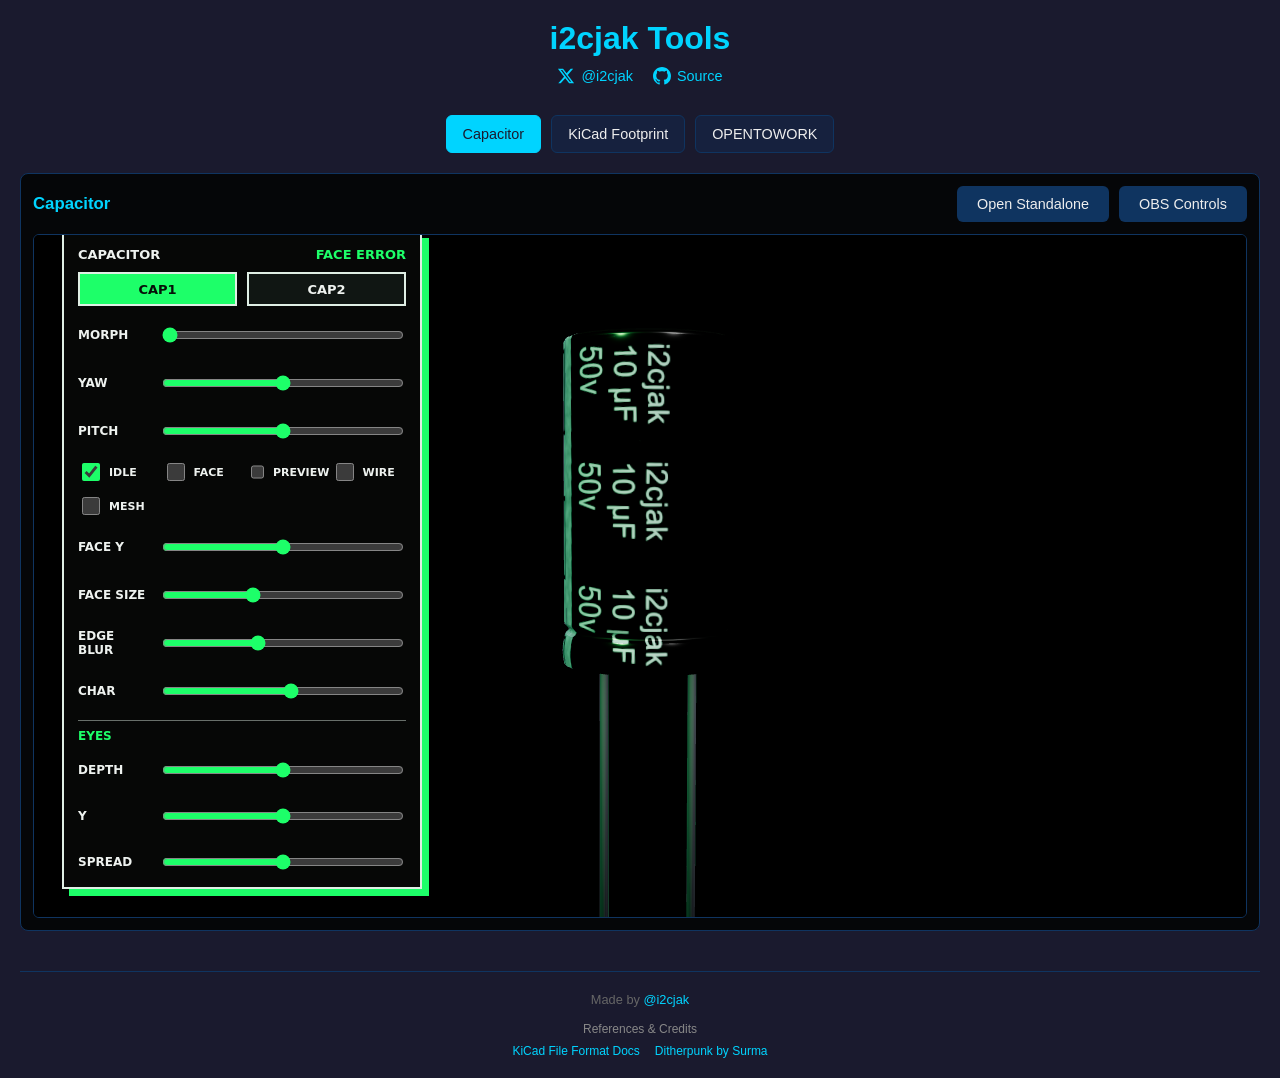
==== commit 7d5babe3: "Add capacitor static tab" ====
--- a/index.html
+++ b/index.html
@@ -3,9 +3,12 @@
 <head>
     <meta charset="UTF-8">
     <meta name="viewport" content="width=device-width, initial-scale=1.0">
-    <title>KiCad Image to Footprint Converter</title>
-    <meta name="description" content="Convert images to KiCad silkscreen footprints with dithering algorithms">
+    <title>i2cjak Tools</title>
+    <meta name="description" content="i2cjak tools">
     <meta name="author" content="i2cjak">
+    <link rel="preconnect" href="https://fonts.googleapis.com">
+    <link rel="preconnect" href="https://fonts.gstatic.com" crossorigin>
+    <link href="https://fonts.googleapis.com/css2?family=Carlito:wght@700&display=swap" rel="stylesheet">
     <style>
         * {
             box-sizing: border-box;
@@ -34,11 +37,6 @@
         h1 {
             margin-bottom: 10px;
             color: #00d4ff;
-        }
-
-        .subtitle {
-            color: #888;
-            margin-bottom: 15px;
         }
 
         .social-links {
@@ -68,6 +66,128 @@
             fill: currentColor;
         }
 
+        .tabs {
+            display: flex;
+            justify-content: center;
+            gap: 10px;
+            flex-wrap: wrap;
+            margin: 0 auto 20px;
+        }
+
+        .tab-button {
+            padding: 10px 16px;
+            border: 1px solid #0f3460;
+            border-radius: 6px;
+            background: #16213e;
+            color: #eee;
+            cursor: pointer;
+            font-size: 0.9rem;
+            transition: all 0.2s ease;
+        }
+
+        .tab-button:hover,
+        .tab-button.active {
+            border-color: #00d4ff;
+            background: #00d4ff;
+            color: #1a1a2e;
+        }
+
+        .tab-panel[hidden] {
+            display: none;
+        }
+
+        .openwork-grid {
+            display: grid;
+            grid-template-columns: minmax(320px, 420px) minmax(0, 1fr);
+            gap: 20px;
+            align-items: start;
+        }
+
+        .openwork-preview-panel {
+            min-width: 0;
+        }
+
+        .openwork-canvas-shell {
+            width: min(100%, 720px);
+            aspect-ratio: 1;
+            margin: 0 auto;
+            background-color: #050608;
+            background-image:
+                linear-gradient(45deg, rgba(255, 255, 255, 0.08) 25%, transparent 25%),
+                linear-gradient(-45deg, rgba(255, 255, 255, 0.08) 25%, transparent 25%),
+                linear-gradient(45deg, transparent 75%, rgba(255, 255, 255, 0.08) 75%),
+                linear-gradient(-45deg, transparent 75%, rgba(255, 255, 255, 0.08) 75%);
+            background-position: 0 0, 0 16px, 16px -16px, -16px 0;
+            background-size: 32px 32px;
+            border: 1px solid #0f3460;
+            border-radius: 8px;
+            overflow: hidden;
+        }
+
+        .openwork-canvas-shell canvas {
+            display: block;
+            width: 100%;
+            height: 100%;
+        }
+
+        .openwork-status {
+            margin-top: 12px;
+            color: #888;
+            font-size: 0.85rem;
+            text-align: center;
+        }
+
+        .openwork-actions {
+            margin-top: 20px;
+        }
+
+        .capacitor-shell {
+            background: #050608;
+            border: 1px solid #0f3460;
+            border-radius: 8px;
+            padding: 12px;
+        }
+
+        .capacitor-toolbar {
+            display: flex;
+            align-items: center;
+            justify-content: space-between;
+            gap: 12px;
+            flex-wrap: wrap;
+            margin-bottom: 12px;
+        }
+
+        .capacitor-toolbar h2 {
+            color: #00d4ff;
+            font-size: 1.05rem;
+            margin: 0;
+        }
+
+        .capacitor-frame {
+            display: block;
+            width: 100%;
+            height: min(76vh, 860px);
+            min-height: 560px;
+            border: 1px solid #0f3460;
+            border-radius: 6px;
+            background: #000;
+        }
+
+        @media (max-width: 700px) {
+            body {
+                padding: 12px;
+            }
+
+            .capacitor-frame {
+                height: 72vh;
+                min-height: 520px;
+            }
+
+            .openwork-grid {
+                grid-template-columns: 1fr;
+            }
+        }
+
         .main-grid {
             display: grid;
             grid-template-columns: 300px 1fr 1fr;
@@ -108,6 +228,7 @@
 
         .control-group input[type="number"],
         .control-group input[type="text"],
+        .control-group input[type="color"],
         .control-group select {
             width: 100%;
             padding: 8px 12px;
@@ -116,6 +237,11 @@
             background: #1a1a2e;
             color: #eee;
             font-size: 0.9rem;
+        }
+
+        .control-group input[type="color"] {
+            height: 42px;
+            padding: 4px;
         }
 
         .control-group input[type="range"] {
@@ -165,6 +291,7 @@
             display: inline-flex;
             align-items: center;
             gap: 8px;
+            text-decoration: none;
         }
 
         .btn:disabled {
@@ -405,20 +532,44 @@
 <body>
     <div class="container">
         <header>
-            <h1>KiCad Image to Footprint Converter</h1>
-            <p class="subtitle">Convert images to KiCad silkscreen footprints with dithering</p>
+            <h1>i2cjak Tools</h1>
             <div class="social-links">
                 <a href="https://x.com/i2cjak" target="_blank" rel="noopener">
                     <svg viewBox="0 0 24 24"><path d="M18.244 2.25h3.308l-7.227 8.26 8.502 11.24H16.17l-5.214-6.817L4.99 21.75H1.68l7.73-8.835L1.254 2.25H8.08l4.713 6.231zm-1.161 17.52h1.833L7.084 4.126H5.117z"/></svg>
                     @i2cjak
                 </a>
-                <a href="https://github.com/i2cjak/KiCadDithering" target="_blank" rel="noopener">
+                <a href="https://github.com/i2cjak/i2cjak.github.io" target="_blank" rel="noopener">
                     <svg viewBox="0 0 24 24"><path d="M12 0C5.37 0 0 5.37 0 12c0 5.31 3.435 9.795 8.205 11.385.6.105.825-.255.825-.57 0-.285-.015-1.23-.015-2.235-3.015.555-3.795-.735-4.035-1.41-.135-.345-.72-1.41-1.23-1.695-.42-.225-1.02-.78-.015-.795.945-.015 1.62.87 1.845 1.23 1.08 1.815 2.805 1.305 3.495.99.105-.78.42-1.305.765-1.605-2.67-.3-5.46-1.335-5.46-5.925 0-1.305.465-2.385 1.23-3.225-.12-.3-.54-1.53.12-3.18 0 0 1.005-.315 3.3 1.23.96-.27 1.98-.405 3-.405s2.04.135 3 .405c2.295-1.56 3.3-1.23 3.3-1.23.66 1.65.24 2.88.12 3.18.765.84 1.23 1.905 1.23 3.225 0 4.605-2.805 5.625-5.475 5.925.435.375.81 1.095.81 2.22 0 1.605-.015 2.895-.015 3.3 0 .315.225.69.825.57A12.02 12.02 0 0024 12c0-6.63-5.37-12-12-12z"/></svg>
                     Source
                 </a>
             </div>
         </header>
 
+        <nav class="tabs" aria-label="Tool tabs">
+            <button class="tab-button active" type="button" data-tab="capacitor">Capacitor</button>
+            <button class="tab-button" type="button" data-tab="converter">KiCad Footprint</button>
+            <button class="tab-button" type="button" data-tab="opentowork">OPENTOWORK</button>
+        </nav>
+
+        <section class="tab-panel active" data-tab-panel="capacitor">
+            <div class="capacitor-shell">
+                <div class="capacitor-toolbar">
+                    <h2>Capacitor</h2>
+                    <div class="btn-group">
+                        <a class="btn btn-secondary" href="capacitor/?bg=black&face=1&eyeRot=-30&eyeScale=1.8&mouthScale=1.75" target="_blank" rel="noopener">Open Standalone</a>
+                        <a class="btn btn-secondary" href="capacitor/?obs=1&bg=transparent&face=1&controls=1&eyeRot=-30&eyeScale=1.8&mouthScale=1.75" target="_blank" rel="noopener">OBS Controls</a>
+                    </div>
+                </div>
+                <iframe
+                    class="capacitor-frame"
+                    src="capacitor/?bg=black&face=1&eyeRot=-30&eyeScale=1.8&mouthScale=1.75"
+                    title="i2cjak capacitor demo"
+                    allow="camera; microphone; autoplay; fullscreen; clipboard-write"
+                ></iframe>
+            </div>
+        </section>
+
+        <section class="tab-panel" data-tab-panel="converter" hidden>
         <div class="main-grid">
             <!-- Controls Panel -->
             <div class="panel">
@@ -568,6 +719,85 @@
             </div>
             <textarea class="output-textarea" id="output" readonly placeholder="Generated footprint will appear here..."></textarea>
         </div>
+        </section>
+
+        <section class="tab-panel" data-tab-panel="opentowork" hidden>
+            <div class="openwork-grid">
+                <div class="panel">
+                    <h2>OPENTOWORK Banner</h2>
+
+                    <div class="drop-zone" id="openworkDropZone">
+                        <p>Drop image here</p>
+                        <p class="hint">or click to select / Ctrl+V to paste</p>
+                    </div>
+                    <input type="file" id="openworkFileInput" class="hidden-input" accept="image/*">
+
+                    <div class="control-group">
+                        <label for="openworkText">Text</label>
+                        <input type="text" id="openworkText" value="#OPENTOWORK">
+                    </div>
+
+                    <div class="control-group">
+                        <label for="openworkTextColor">Text Color</label>
+                        <input type="color" id="openworkTextColor" value="#ffffff">
+                    </div>
+
+                    <div class="control-group">
+                        <label for="openworkBandColor">Banner Color</label>
+                        <input type="color" id="openworkBandColor" value="#4a7f35">
+                    </div>
+
+                    <div class="control-group">
+                        <label for="openworkTextSize">Text Size</label>
+                        <input type="range" id="openworkTextSize" min="36" max="128" step="1" value="78">
+                        <div class="value-display" id="openworkTextSizeValue">78 px</div>
+                    </div>
+
+                    <div class="control-group">
+                        <label for="openworkBandWidth">Banner Width</label>
+                        <input type="range" id="openworkBandWidth" min="120" max="230" step="1" value="165">
+                        <div class="value-display" id="openworkBandWidthValue">165 px</div>
+                    </div>
+
+                    <div class="control-group">
+                        <label for="openworkBandLength">Banner Length</label>
+                        <input type="range" id="openworkBandLength" min="150" max="220" step="1" value="196">
+                        <div class="value-display" id="openworkBandLengthValue">196 deg</div>
+                    </div>
+
+                    <div class="control-group">
+                        <label for="openworkStartFade">Start Fade</label>
+                        <input type="range" id="openworkStartFade" min="0" max="45" step="1" value="18">
+                        <div class="value-display" id="openworkStartFadeValue">18 deg</div>
+                    </div>
+
+                    <div class="control-group">
+                        <label for="openworkEndFade">End Fade</label>
+                        <input type="range" id="openworkEndFade" min="0" max="45" step="1" value="18">
+                        <div class="value-display" id="openworkEndFadeValue">18 deg</div>
+                    </div>
+
+                    <div class="control-group">
+                        <label for="openworkFadeIntensity">Fade Intensity</label>
+                        <input type="range" id="openworkFadeIntensity" min="0.5" max="12" step="0.1" value="3">
+                        <div class="value-display" id="openworkFadeIntensityValue">3.0x</div>
+                    </div>
+
+                    <div class="btn-group openwork-actions">
+                        <button class="btn btn-primary" id="openworkDownloadBtn" type="button">Download PNG</button>
+                        <button class="btn btn-secondary" id="openworkClearBtn" type="button">Clear Image</button>
+                    </div>
+                </div>
+
+                <div class="panel openwork-preview-panel">
+                    <h2>Preview</h2>
+                    <div class="openwork-canvas-shell">
+                        <canvas id="openworkCanvas" width="1080" height="1080"></canvas>
+                    </div>
+                    <div class="openwork-status" id="openworkStatus">Paste or select an image.</div>
+                </div>
+            </div>
+        </section>
 
         <footer>
             <p>Made by <a href="https://x.com/i2cjak" target="_blank" rel="noopener">@i2cjak</a></p>
@@ -582,6 +812,441 @@
     </div>
 
     <script>
+        const tabButtons = [...document.querySelectorAll('[data-tab]')];
+        const tabPanels = [...document.querySelectorAll('[data-tab-panel]')];
+        let currentTab = 'capacitor';
+        let openworkReady = false;
+
+        function setActiveTab(tab) {
+            currentTab = tab;
+
+            tabButtons.forEach((button) => {
+                button.classList.toggle('active', button.dataset.tab === tab);
+            });
+
+            tabPanels.forEach((panel) => {
+                const active = panel.dataset.tabPanel === tab;
+                panel.hidden = !active;
+                panel.classList.toggle('active', active);
+            });
+
+            if (tab === 'opentowork' && openworkReady) {
+                requestAnimationFrame(renderOpenworkBanner);
+            }
+        }
+
+        const requestedTab = window.location.hash.replace('#', '');
+        const initialTab = tabButtons.some((button) => button.dataset.tab === requestedTab)
+            ? requestedTab
+            : 'capacitor';
+        setActiveTab(initialTab);
+
+        tabButtons.forEach((button) => {
+            button.addEventListener('click', () => {
+                const tab = button.dataset.tab;
+                setActiveTab(tab);
+
+                if (window.history?.replaceState) {
+                    const url = tab === 'capacitor'
+                        ? `${window.location.pathname}${window.location.search}`
+                        : `${window.location.pathname}${window.location.search}#${tab}`;
+                    window.history.replaceState(null, '', url);
+                }
+            });
+        });
+
+        const openworkCanvas = document.getElementById('openworkCanvas');
+        const openworkCtx = openworkCanvas.getContext('2d');
+        const openworkDropZone = document.getElementById('openworkDropZone');
+        const openworkFileInput = document.getElementById('openworkFileInput');
+        const openworkText = document.getElementById('openworkText');
+        const openworkTextColor = document.getElementById('openworkTextColor');
+        const openworkBandColor = document.getElementById('openworkBandColor');
+        const openworkTextSize = document.getElementById('openworkTextSize');
+        const openworkTextSizeValue = document.getElementById('openworkTextSizeValue');
+        const openworkBandWidth = document.getElementById('openworkBandWidth');
+        const openworkBandWidthValue = document.getElementById('openworkBandWidthValue');
+        const openworkBandLength = document.getElementById('openworkBandLength');
+        const openworkBandLengthValue = document.getElementById('openworkBandLengthValue');
+        const openworkStartFade = document.getElementById('openworkStartFade');
+        const openworkStartFadeValue = document.getElementById('openworkStartFadeValue');
+        const openworkEndFade = document.getElementById('openworkEndFade');
+        const openworkEndFadeValue = document.getElementById('openworkEndFadeValue');
+        const openworkFadeIntensity = document.getElementById('openworkFadeIntensity');
+        const openworkFadeIntensityValue = document.getElementById('openworkFadeIntensityValue');
+        const openworkStatus = document.getElementById('openworkStatus');
+        const openworkDownloadBtn = document.getElementById('openworkDownloadBtn');
+        const openworkClearBtn = document.getElementById('openworkClearBtn');
+        const openworkState = {
+            image: null,
+            fileName: ''
+        };
+
+        function degreesToRadians(degrees) {
+            return degrees * Math.PI / 180;
+        }
+
+        function clamp(value, min, max) {
+            return Math.min(Math.max(value, min), max);
+        }
+
+        function hexToRgb(hex) {
+            const value = hex.replace('#', '');
+            const normalized = value.length === 3
+                ? value.split('').map((part) => part + part).join('')
+                : value;
+
+            return {
+                r: parseInt(normalized.slice(0, 2), 16),
+                g: parseInt(normalized.slice(2, 4), 16),
+                b: parseInt(normalized.slice(4, 6), 16)
+            };
+        }
+
+        function mixRgb(color, target, amount) {
+            return {
+                r: Math.round(color.r + (target.r - color.r) * amount),
+                g: Math.round(color.g + (target.g - color.g) * amount),
+                b: Math.round(color.b + (target.b - color.b) * amount)
+            };
+        }
+
+        function rgbCss(color) {
+            return `rgb(${color.r}, ${color.g}, ${color.b})`;
+        }
+
+        function normalizeAngle(angle) {
+            const fullCircle = Math.PI * 2;
+            return ((angle % fullCircle) + fullCircle) % fullCircle;
+        }
+
+        function drawOpenworkPlaceholder(ctx, size) {
+            ctx.fillStyle = '#030506';
+            ctx.fillRect(0, 0, size, size);
+
+            ctx.save();
+            ctx.globalAlpha = 0.9;
+            ctx.strokeStyle = 'rgba(0, 212, 255, 0.07)';
+            ctx.lineWidth = 2;
+            const grid = size / 18;
+            for (let position = 0; position <= size; position += grid) {
+                ctx.beginPath();
+                ctx.moveTo(position, 0);
+                ctx.lineTo(position, size);
+                ctx.moveTo(0, position);
+                ctx.lineTo(size, position);
+                ctx.stroke();
+            }
+
+            ctx.fillStyle = 'rgba(0, 212, 255, 0.08)';
+            ctx.beginPath();
+            ctx.arc(size / 2, size / 2, size * 0.24, 0, Math.PI * 2);
+            ctx.fill();
+            ctx.restore();
+        }
+
+        function drawCoverImage(ctx, image, size) {
+            const scale = Math.max(size / image.width, size / image.height);
+            const width = image.width * scale;
+            const height = image.height * scale;
+            const x = (size - width) / 2;
+            const y = (size - height) / 2;
+            ctx.drawImage(image, x, y, width, height);
+        }
+
+        function traceOpenworkBand(ctx, cx, cy, outerRadius, innerRadius, startAngle, endAngle) {
+            ctx.beginPath();
+            ctx.arc(cx, cy, outerRadius, startAngle, endAngle, true);
+            ctx.arc(cx, cy, innerRadius, endAngle, startAngle, false);
+            ctx.closePath();
+        }
+
+        function fadeOpenworkBandEnds(canvas, innerRadius, outerRadius, startAngle, endAngle, startFadeDegrees, endFadeDegrees, fadeIntensity) {
+            const ctx = canvas.getContext('2d');
+            const size = canvas.width;
+            const cx = size / 2;
+            const cy = size / 2;
+            const startFadeAngle = degreesToRadians(startFadeDegrees);
+            const endFadeAngle = degreesToRadians(endFadeDegrees);
+            const imageData = ctx.getImageData(0, 0, size, size);
+            const data = imageData.data;
+            const totalArc = normalizeAngle(startAngle - endAngle);
+
+            for (let y = 0; y < size; y++) {
+                for (let x = 0; x < size; x++) {
+                    const index = (y * size + x) * 4 + 3;
+                    if (data[index] === 0) continue;
+
+                    const dx = x + 0.5 - cx;
+                    const dy = y + 0.5 - cy;
+                    const radius = Math.hypot(dx, dy);
+                    if (radius < innerRadius || radius > outerRadius) {
+                        data[index] = 0;
+                        continue;
+                    }
+
+                    const angle = normalizeAngle(Math.atan2(dy, dx));
+                    const arcPosition = normalizeAngle(startAngle - angle);
+                    const insideArc = arcPosition <= totalArc;
+                    const distanceFromStart = insideArc ? arcPosition : 0;
+                    const distanceFromEnd = insideArc ? totalArc - arcPosition : 0;
+                    const startScale = startFadeAngle === 0 ? 1 : clamp(distanceFromStart / startFadeAngle, 0, 1);
+                    const endScale = endFadeAngle === 0 ? 1 : clamp(distanceFromEnd / endFadeAngle, 0, 1);
+                    const linearScale = insideArc ? Math.min(startScale, endScale) : 0;
+                    const alphaScale = Math.pow(linearScale, fadeIntensity);
+                    data[index] = alphaScale < 0.003 ? 0 : Math.round(data[index] * alphaScale);
+                }
+            }
+
+            ctx.putImageData(imageData, 0, 0);
+        }
+
+        function drawOpenworkBand(ctx, size, bandColor, bandWidth, bandLengthDegrees, startFadeDegrees, endFadeDegrees, fadeIntensity) {
+            const cx = size / 2;
+            const cy = size / 2;
+            const outerRadius = size * 0.5;
+            const innerRadius = outerRadius - bandWidth;
+            const midpointAngle = degreesToRadians(121);
+            const halfLength = degreesToRadians(bandLengthDegrees / 2);
+            const startAngle = midpointAngle + halfLength;
+            const endAngle = midpointAngle - halfLength;
+            const base = hexToRgb(bandColor);
+            const dark = mixRgb(base, { r: 0, g: 0, b: 0 }, 0.24);
+            const light = mixRgb(base, { r: 255, g: 255, b: 255 }, 0.18);
+            const gradient = ctx.createLinearGradient(size * 0.12, size * 0.9, size * 0.92, size * 0.35);
+
+            gradient.addColorStop(0, rgbCss(dark));
+            gradient.addColorStop(0.56, rgbCss(base));
+            gradient.addColorStop(1, rgbCss(light));
+
+            const bandCanvas = document.createElement('canvas');
+            bandCanvas.width = size;
+            bandCanvas.height = size;
+            const bandCtx = bandCanvas.getContext('2d');
+
+            traceOpenworkBand(bandCtx, cx, cy, outerRadius, innerRadius, startAngle, endAngle);
+            bandCtx.fillStyle = gradient;
+            bandCtx.fill();
+
+            fadeOpenworkBandEnds(
+                bandCanvas,
+                innerRadius,
+                outerRadius,
+                startAngle,
+                endAngle,
+                startFadeDegrees,
+                endFadeDegrees,
+                fadeIntensity
+            );
+            ctx.drawImage(bandCanvas, 0, 0);
+
+            return { outerRadius, innerRadius };
+        }
+
+        function measureOpenworkText(ctx, glyphs, fontSize) {
+            const spacing = fontSize * 0.075;
+            ctx.font = `700 ${fontSize}px Carlito, Arial, sans-serif`;
+            const widths = glyphs.map((glyph) => ctx.measureText(glyph).width);
+            const textWidth = widths.reduce((total, width) => total + width, 0);
+            const totalWidth = textWidth + spacing * Math.max(0, glyphs.length - 1);
+            return { widths, spacing, totalWidth };
+        }
+
+        function drawOpenworkText(ctx, size, innerRadius, outerRadius, text, color, requestedFontSize) {
+            const cx = size / 2;
+            const cy = size / 2;
+            const glyphs = [...text];
+            const radius = innerRadius + (outerRadius - innerRadius) * 0.52;
+            const pathStart = degreesToRadians(177);
+            const pathEnd = degreesToRadians(55);
+            const availableWidth = radius * (pathStart - pathEnd) * 0.94;
+            let fontSize = requestedFontSize;
+            let metrics = measureOpenworkText(ctx, glyphs, fontSize);
+
+            if (metrics.totalWidth > availableWidth) {
+                fontSize = clamp(Math.floor(fontSize * availableWidth / metrics.totalWidth * 0.98), 24, requestedFontSize);
+                metrics = measureOpenworkText(ctx, glyphs, fontSize);
+            }
+
+            const totalAngle = metrics.totalWidth / radius;
+            const midAngle = degreesToRadians(116);
+            let angle = midAngle + totalAngle / 2;
+
+            ctx.save();
+            ctx.font = `700 ${fontSize}px Carlito, Arial, sans-serif`;
+            ctx.fillStyle = color;
+            ctx.textAlign = 'center';
+            ctx.textBaseline = 'middle';
+            ctx.shadowColor = 'rgba(0, 0, 0, 0.28)';
+            ctx.shadowBlur = 2;
+            ctx.shadowOffsetY = 2;
+
+            glyphs.forEach((glyph, index) => {
+                const halfAdvance = metrics.widths[index] / 2 / radius;
+                angle -= halfAdvance;
+
+                const x = cx + Math.cos(angle) * radius;
+                const y = cy + Math.sin(angle) * radius;
+
+                ctx.save();
+                ctx.translate(x, y);
+                ctx.rotate(angle - Math.PI / 2);
+                ctx.fillText(glyph, 0, 0);
+                ctx.restore();
+
+                angle -= halfAdvance + metrics.spacing / radius;
+            });
+
+            ctx.restore();
+            return fontSize;
+        }
+
+        function renderOpenworkBanner() {
+            const size = 1080;
+            const text = openworkText.value.trim() || '#OPENTOWORK';
+            const bandWidth = clamp(parseInt(openworkBandWidth.value, 10), 120, 230);
+            const bandLengthDegrees = clamp(parseInt(openworkBandLength.value, 10), 150, 220);
+            const startFadeDegrees = clamp(parseInt(openworkStartFade.value, 10), 0, 45);
+            const endFadeDegrees = clamp(parseInt(openworkEndFade.value, 10), 0, 45);
+            const fadeIntensity = clamp(parseFloat(openworkFadeIntensity.value), 0.5, 4);
+            const requestedFontSize = clamp(parseInt(openworkTextSize.value, 10), 36, 128);
+
+            openworkCanvas.width = size;
+            openworkCanvas.height = size;
+            openworkCtx.clearRect(0, 0, size, size);
+
+            if (openworkState.image) {
+                drawCoverImage(openworkCtx, openworkState.image, size);
+            } else {
+                drawOpenworkPlaceholder(openworkCtx, size);
+            }
+
+            const radii = drawOpenworkBand(
+                openworkCtx,
+                size,
+                openworkBandColor.value,
+                bandWidth,
+                bandLengthDegrees,
+                startFadeDegrees,
+                endFadeDegrees,
+                fadeIntensity
+            );
+            const renderedFontSize = drawOpenworkText(
+                openworkCtx,
+                size,
+                radii.innerRadius,
+                radii.outerRadius,
+                text,
+                openworkTextColor.value,
+                requestedFontSize
+            );
+
+            const renderedLabel = renderedFontSize < requestedFontSize
+                ? `auto ${Math.round(renderedFontSize)} px`
+                : `${Math.round(renderedFontSize)} px`;
+            openworkStatus.textContent = openworkState.image
+                ? `${openworkState.fileName} - text ${renderedLabel}`
+                : `Default preview - text ${renderedLabel}`;
+        }
+
+        function loadOpenworkFile(file) {
+            if (!file || !file.type.startsWith('image/')) return;
+
+            const reader = new FileReader();
+            reader.onload = (event) => {
+                const image = new Image();
+                image.onload = () => {
+                    openworkState.image = image;
+                    openworkState.fileName = file.name || 'Pasted image';
+                    renderOpenworkBanner();
+                };
+                image.src = event.target.result;
+            };
+            reader.readAsDataURL(file);
+        }
+
+        function downloadOpenworkPng() {
+            openworkCanvas.toBlob((blob) => {
+                if (!blob) return;
+
+                const link = document.createElement('a');
+                link.href = URL.createObjectURL(blob);
+                link.download = 'opentowork-banner.png';
+                link.click();
+                setTimeout(() => URL.revokeObjectURL(link.href), 0);
+            }, 'image/png');
+        }
+
+        openworkDropZone.addEventListener('click', () => openworkFileInput.click());
+
+        openworkDropZone.addEventListener('dragover', (event) => {
+            event.preventDefault();
+            openworkDropZone.classList.add('dragover');
+        });
+
+        openworkDropZone.addEventListener('dragleave', () => openworkDropZone.classList.remove('dragover'));
+
+        openworkDropZone.addEventListener('drop', (event) => {
+            event.preventDefault();
+            openworkDropZone.classList.remove('dragover');
+            const file = event.dataTransfer.files[0];
+            loadOpenworkFile(file);
+        });
+
+        openworkFileInput.addEventListener('change', (event) => {
+            loadOpenworkFile(event.target.files[0]);
+            event.target.value = '';
+        });
+
+        openworkText.addEventListener('input', renderOpenworkBanner);
+        openworkTextColor.addEventListener('input', renderOpenworkBanner);
+        openworkBandColor.addEventListener('input', renderOpenworkBanner);
+
+        openworkTextSize.addEventListener('input', () => {
+            openworkTextSizeValue.textContent = `${openworkTextSize.value} px`;
+            renderOpenworkBanner();
+        });
+
+        openworkBandWidth.addEventListener('input', () => {
+            openworkBandWidthValue.textContent = `${openworkBandWidth.value} px`;
+            renderOpenworkBanner();
+        });
+
+        openworkBandLength.addEventListener('input', () => {
+            openworkBandLengthValue.textContent = `${openworkBandLength.value} deg`;
+            renderOpenworkBanner();
+        });
+
+        openworkStartFade.addEventListener('input', () => {
+            openworkStartFadeValue.textContent = `${openworkStartFade.value} deg`;
+            renderOpenworkBanner();
+        });
+
+        openworkEndFade.addEventListener('input', () => {
+            openworkEndFadeValue.textContent = `${openworkEndFade.value} deg`;
+            renderOpenworkBanner();
+        });
+
+        openworkFadeIntensity.addEventListener('input', () => {
+            openworkFadeIntensityValue.textContent = `${parseFloat(openworkFadeIntensity.value).toFixed(1)}x`;
+            renderOpenworkBanner();
+        });
+
+        openworkDownloadBtn.addEventListener('click', downloadOpenworkPng);
+
+        openworkClearBtn.addEventListener('click', () => {
+            openworkState.image = null;
+            openworkState.fileName = '';
+            renderOpenworkBanner();
+        });
+
+        openworkReady = true;
+        renderOpenworkBanner();
+
+        if (document.fonts?.ready) {
+            document.fonts.ready.then(renderOpenworkBanner);
+        }
+
         // Initialize Web Worker
         let worker = null;
         let workerSupported = typeof Worker !== 'undefined';
@@ -1032,11 +1697,14 @@
         });
 
         document.addEventListener('paste', (e) => {
-            for (const item of e.clipboardData.items) {
-                if (item.type.startsWith('image/')) {
-                    loadImage(item.getAsFile());
-                    break;
-                }
+            const imageItem = [...e.clipboardData.items].find((item) => item.type.startsWith('image/'));
+            if (!imageItem) return;
+
+            e.preventDefault();
+            if (currentTab === 'opentowork') {
+                loadOpenworkFile(imageItem.getAsFile());
+            } else if (currentTab === 'converter') {
+                loadImage(imageItem.getAsFile());
             }
         });
 
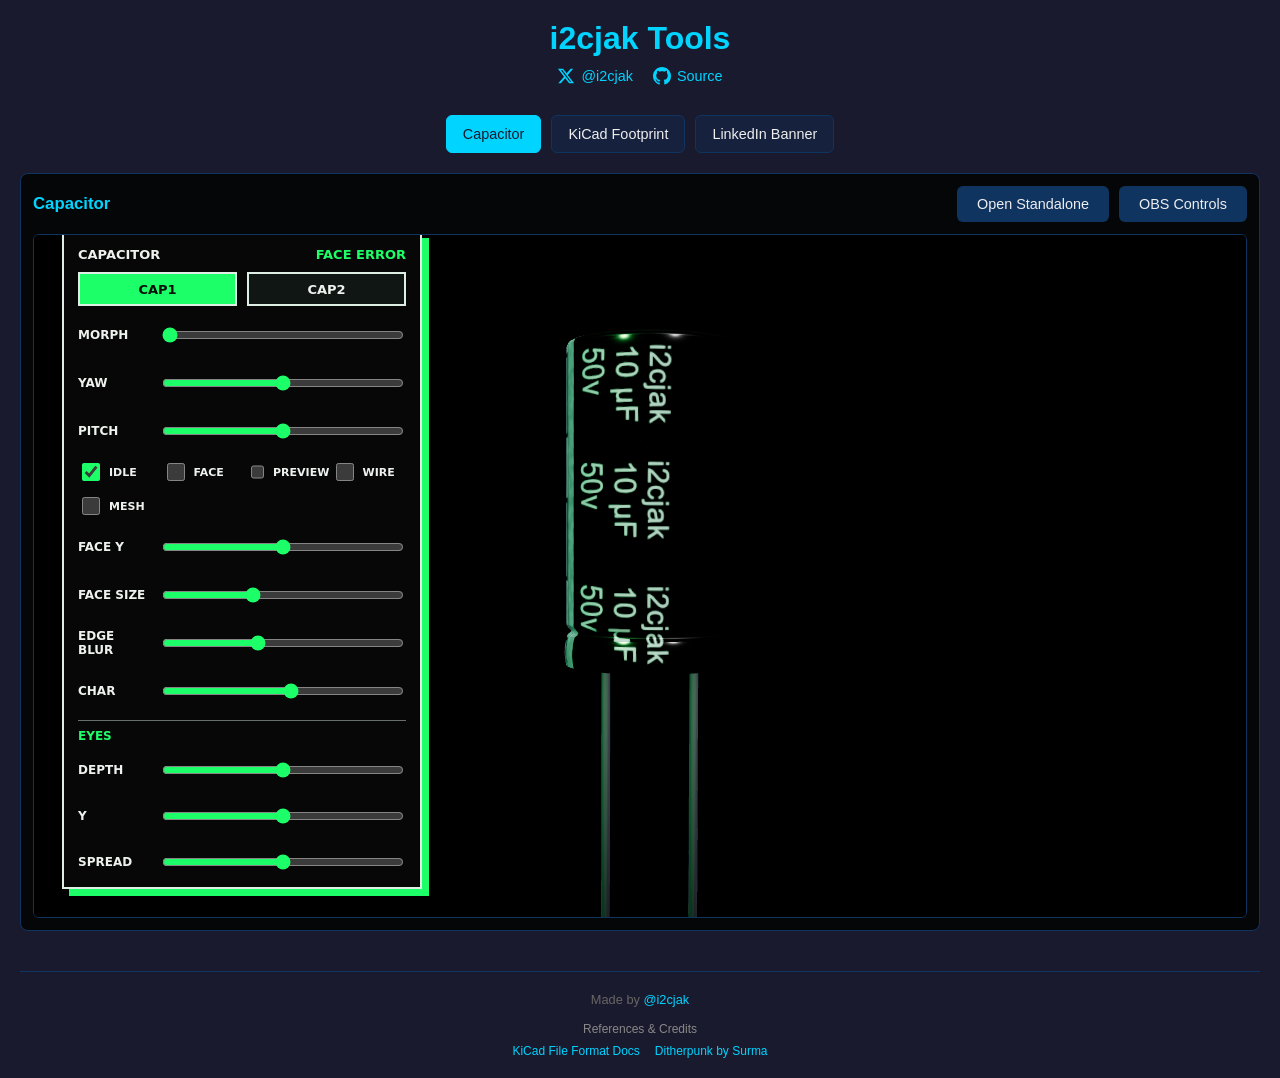
==== commit 353032f0: "Added opentosauce and other presets" ====
--- a/index.html
+++ b/index.html
@@ -139,6 +139,24 @@
 
         .openwork-actions {
             margin-top: 20px;
+        }
+
+        .openwork-presets {
+            display: grid;
+            grid-template-columns: repeat(3, minmax(0, 1fr));
+            gap: 8px;
+            margin-bottom: 15px;
+        }
+
+        .openwork-presets .btn {
+            justify-content: center;
+            min-width: 0;
+            padding-inline: 8px;
+        }
+
+        .openwork-presets .btn.active {
+            background: #00d4ff;
+            color: #1a1a2e;
         }
 
         .capacitor-shell {
@@ -548,7 +566,7 @@
         <nav class="tabs" aria-label="Tool tabs">
             <button class="tab-button active" type="button" data-tab="capacitor">Capacitor</button>
             <button class="tab-button" type="button" data-tab="converter">KiCad Footprint</button>
-            <button class="tab-button" type="button" data-tab="opentowork">OPENTOWORK</button>
+            <button class="tab-button" type="button" data-tab="opentowork">LinkedIn Banner</button>
         </nav>
 
         <section class="tab-panel active" data-tab-panel="capacitor">
@@ -724,7 +742,13 @@
         <section class="tab-panel" data-tab-panel="opentowork" hidden>
             <div class="openwork-grid">
                 <div class="panel">
-                    <h2>OPENTOWORK Banner</h2>
+                    <h2>LinkedIn Banner</h2>
+
+                    <div class="openwork-presets" aria-label="Banner presets">
+                        <button class="btn btn-secondary active" type="button" data-openwork-preset="opentosauce" aria-pressed="true">OPENTOSAUCE</button>
+                        <button class="btn btn-secondary" type="button" data-openwork-preset="opentowork" aria-pressed="false">OPENTOWORK</button>
+                        <button class="btn btn-secondary" type="button" data-openwork-preset="hiring" aria-pressed="false">HIRING</button>
+                    </div>
 
                     <div class="drop-zone" id="openworkDropZone">
                         <p>Drop image here</p>
@@ -734,7 +758,7 @@
 
                     <div class="control-group">
                         <label for="openworkText">Text</label>
-                        <input type="text" id="openworkText" value="#OPENTOWORK">
+                        <input type="text" id="openworkText" value="#OPENTOSAUCE">
                     </div>
 
                     <div class="control-group">
@@ -744,13 +768,13 @@
 
                     <div class="control-group">
                         <label for="openworkBandColor">Banner Color</label>
-                        <input type="color" id="openworkBandColor" value="#4a7f35">
+                        <input type="color" id="openworkBandColor" value="#eb9838">
                     </div>
 
                     <div class="control-group">
                         <label for="openworkTextSize">Text Size</label>
-                        <input type="range" id="openworkTextSize" min="36" max="128" step="1" value="78">
-                        <div class="value-display" id="openworkTextSizeValue">78 px</div>
+                        <input type="range" id="openworkTextSize" min="36" max="128" step="1" value="128">
+                        <div class="value-display" id="openworkTextSizeValue">128 px</div>
                     </div>
 
                     <div class="control-group">
@@ -761,26 +785,26 @@
 
                     <div class="control-group">
                         <label for="openworkBandLength">Banner Length</label>
-                        <input type="range" id="openworkBandLength" min="150" max="220" step="1" value="196">
-                        <div class="value-display" id="openworkBandLengthValue">196 deg</div>
+                        <input type="range" id="openworkBandLength" min="150" max="220" step="1" value="197">
+                        <div class="value-display" id="openworkBandLengthValue">197 deg</div>
                     </div>
 
                     <div class="control-group">
                         <label for="openworkStartFade">Start Fade</label>
-                        <input type="range" id="openworkStartFade" min="0" max="45" step="1" value="18">
-                        <div class="value-display" id="openworkStartFadeValue">18 deg</div>
+                        <input type="range" id="openworkStartFade" min="0" max="45" step="1" value="39">
+                        <div class="value-display" id="openworkStartFadeValue">39 deg</div>
                     </div>
 
                     <div class="control-group">
                         <label for="openworkEndFade">End Fade</label>
-                        <input type="range" id="openworkEndFade" min="0" max="45" step="1" value="18">
-                        <div class="value-display" id="openworkEndFadeValue">18 deg</div>
+                        <input type="range" id="openworkEndFade" min="0" max="45" step="1" value="29">
+                        <div class="value-display" id="openworkEndFadeValue">29 deg</div>
                     </div>
 
                     <div class="control-group">
                         <label for="openworkFadeIntensity">Fade Intensity</label>
-                        <input type="range" id="openworkFadeIntensity" min="0.5" max="12" step="0.1" value="3">
-                        <div class="value-display" id="openworkFadeIntensityValue">3.0x</div>
+                        <input type="range" id="openworkFadeIntensity" min="0.5" max="12" step="0.1" value="4">
+                        <div class="value-display" id="openworkFadeIntensityValue">4.0x</div>
                     </div>
 
                     <div class="btn-group openwork-actions">
@@ -877,10 +901,88 @@
         const openworkStatus = document.getElementById('openworkStatus');
         const openworkDownloadBtn = document.getElementById('openworkDownloadBtn');
         const openworkClearBtn = document.getElementById('openworkClearBtn');
+        const openworkPresetButtons = [...document.querySelectorAll('[data-openwork-preset]')];
+        const openworkPresets = {
+            opentosauce: {
+                text: '#OPENTOSAUCE',
+                textColor: '#ffffff',
+                bandColor: '#eb9838',
+                textSize: 128,
+                bandWidth: 165,
+                bandLength: 197,
+                startFade: 39,
+                endFade: 29,
+                fadeIntensity: 4
+            },
+            opentowork: {
+                text: '#OPENTOWORK',
+                textColor: '#ffffff',
+                bandColor: '#4a7f35',
+                textSize: 78,
+                bandWidth: 165,
+                bandLength: 196,
+                startFade: 18,
+                endFade: 18,
+                fadeIntensity: 3
+            },
+            hiring: {
+                text: '#HIRING',
+                textColor: '#ffffff',
+                bandColor: '#a4478d',
+                textSize: 96,
+                bandWidth: 165,
+                bandLength: 196,
+                startFade: 18,
+                endFade: 18,
+                fadeIntensity: 3
+            }
+        };
         const openworkState = {
             image: null,
-            fileName: ''
+            fileName: '',
+            preset: 'opentosauce'
         };
+
+        function updateOpenworkValueDisplays() {
+            openworkTextSizeValue.textContent = `${openworkTextSize.value} px`;
+            openworkBandWidthValue.textContent = `${openworkBandWidth.value} px`;
+            openworkBandLengthValue.textContent = `${openworkBandLength.value} deg`;
+            openworkStartFadeValue.textContent = `${openworkStartFade.value} deg`;
+            openworkEndFadeValue.textContent = `${openworkEndFade.value} deg`;
+            openworkFadeIntensityValue.textContent = `${parseFloat(openworkFadeIntensity.value).toFixed(1)}x`;
+        }
+
+        function updateOpenworkPresetSelection(presetName) {
+            openworkState.preset = presetName;
+            openworkPresetButtons.forEach((button) => {
+                const selected = button.dataset.openworkPreset === presetName;
+                button.classList.toggle('active', selected);
+                button.setAttribute('aria-pressed', selected ? 'true' : 'false');
+            });
+        }
+
+        function applyOpenworkPreset(presetName) {
+            const preset = openworkPresets[presetName];
+            if (!preset) return;
+
+            openworkText.value = preset.text;
+            openworkTextColor.value = preset.textColor;
+            openworkBandColor.value = preset.bandColor;
+            openworkTextSize.value = preset.textSize;
+            openworkBandWidth.value = preset.bandWidth;
+            openworkBandLength.value = preset.bandLength;
+            openworkStartFade.value = preset.startFade;
+            openworkEndFade.value = preset.endFade;
+            openworkFadeIntensity.value = preset.fadeIntensity;
+            updateOpenworkValueDisplays();
+            updateOpenworkPresetSelection(presetName);
+            renderOpenworkBanner();
+        }
+
+        function renderCustomOpenworkBanner() {
+            updateOpenworkPresetSelection(null);
+            renderOpenworkBanner();
+        }
 
         function degreesToRadians(degrees) {
             return degrees * Math.PI / 180;
@@ -1103,7 +1205,7 @@
 
         function renderOpenworkBanner() {
             const size = 1080;
-            const text = openworkText.value.trim() || '#OPENTOWORK';
+            const text = openworkText.value.trim() || '#OPENTOSAUCE';
             const bandWidth = clamp(parseInt(openworkBandWidth.value, 10), 120, 230);
             const bandLengthDegrees = clamp(parseInt(openworkBandLength.value, 10), 150, 220);
             const startFadeDegrees = clamp(parseInt(openworkStartFade.value, 10), 0, 45);
@@ -1171,7 +1273,7 @@
 
                 const link = document.createElement('a');
                 link.href = URL.createObjectURL(blob);
-                link.download = 'opentowork-banner.png';
+                link.download = 'linkedin-banner.png';
                 link.click();
                 setTimeout(() => URL.revokeObjectURL(link.href), 0);
             }, 'image/png');
@@ -1198,38 +1300,42 @@
             event.target.value = '';
         });
 
-        openworkText.addEventListener('input', renderOpenworkBanner);
-        openworkTextColor.addEventListener('input', renderOpenworkBanner);
-        openworkBandColor.addEventListener('input', renderOpenworkBanner);
+        openworkPresetButtons.forEach((button) => {
+            button.addEventListener('click', () => applyOpenworkPreset(button.dataset.openworkPreset));
+        });
+
+        openworkText.addEventListener('input', renderCustomOpenworkBanner);
+        openworkTextColor.addEventListener('input', renderCustomOpenworkBanner);
+        openworkBandColor.addEventListener('input', renderCustomOpenworkBanner);
 
         openworkTextSize.addEventListener('input', () => {
             openworkTextSizeValue.textContent = `${openworkTextSize.value} px`;
-            renderOpenworkBanner();
+            renderCustomOpenworkBanner();
         });
 
         openworkBandWidth.addEventListener('input', () => {
             openworkBandWidthValue.textContent = `${openworkBandWidth.value} px`;
-            renderOpenworkBanner();
+            renderCustomOpenworkBanner();
         });
 
         openworkBandLength.addEventListener('input', () => {
             openworkBandLengthValue.textContent = `${openworkBandLength.value} deg`;
-            renderOpenworkBanner();
+            renderCustomOpenworkBanner();
         });
 
         openworkStartFade.addEventListener('input', () => {
             openworkStartFadeValue.textContent = `${openworkStartFade.value} deg`;
-            renderOpenworkBanner();
+            renderCustomOpenworkBanner();
         });
 
         openworkEndFade.addEventListener('input', () => {
             openworkEndFadeValue.textContent = `${openworkEndFade.value} deg`;
-            renderOpenworkBanner();
+            renderCustomOpenworkBanner();
         });
 
         openworkFadeIntensity.addEventListener('input', () => {
             openworkFadeIntensityValue.textContent = `${parseFloat(openworkFadeIntensity.value).toFixed(1)}x`;
-            renderOpenworkBanner();
+            renderCustomOpenworkBanner();
         });
 
         openworkDownloadBtn.addEventListener('click', downloadOpenworkPng);
@@ -1241,7 +1347,7 @@
         });
 
         openworkReady = true;
-        renderOpenworkBanner();
+        applyOpenworkPreset('opentosauce');
 
         if (document.fonts?.ready) {
             document.fonts.ready.then(renderOpenworkBanner);
